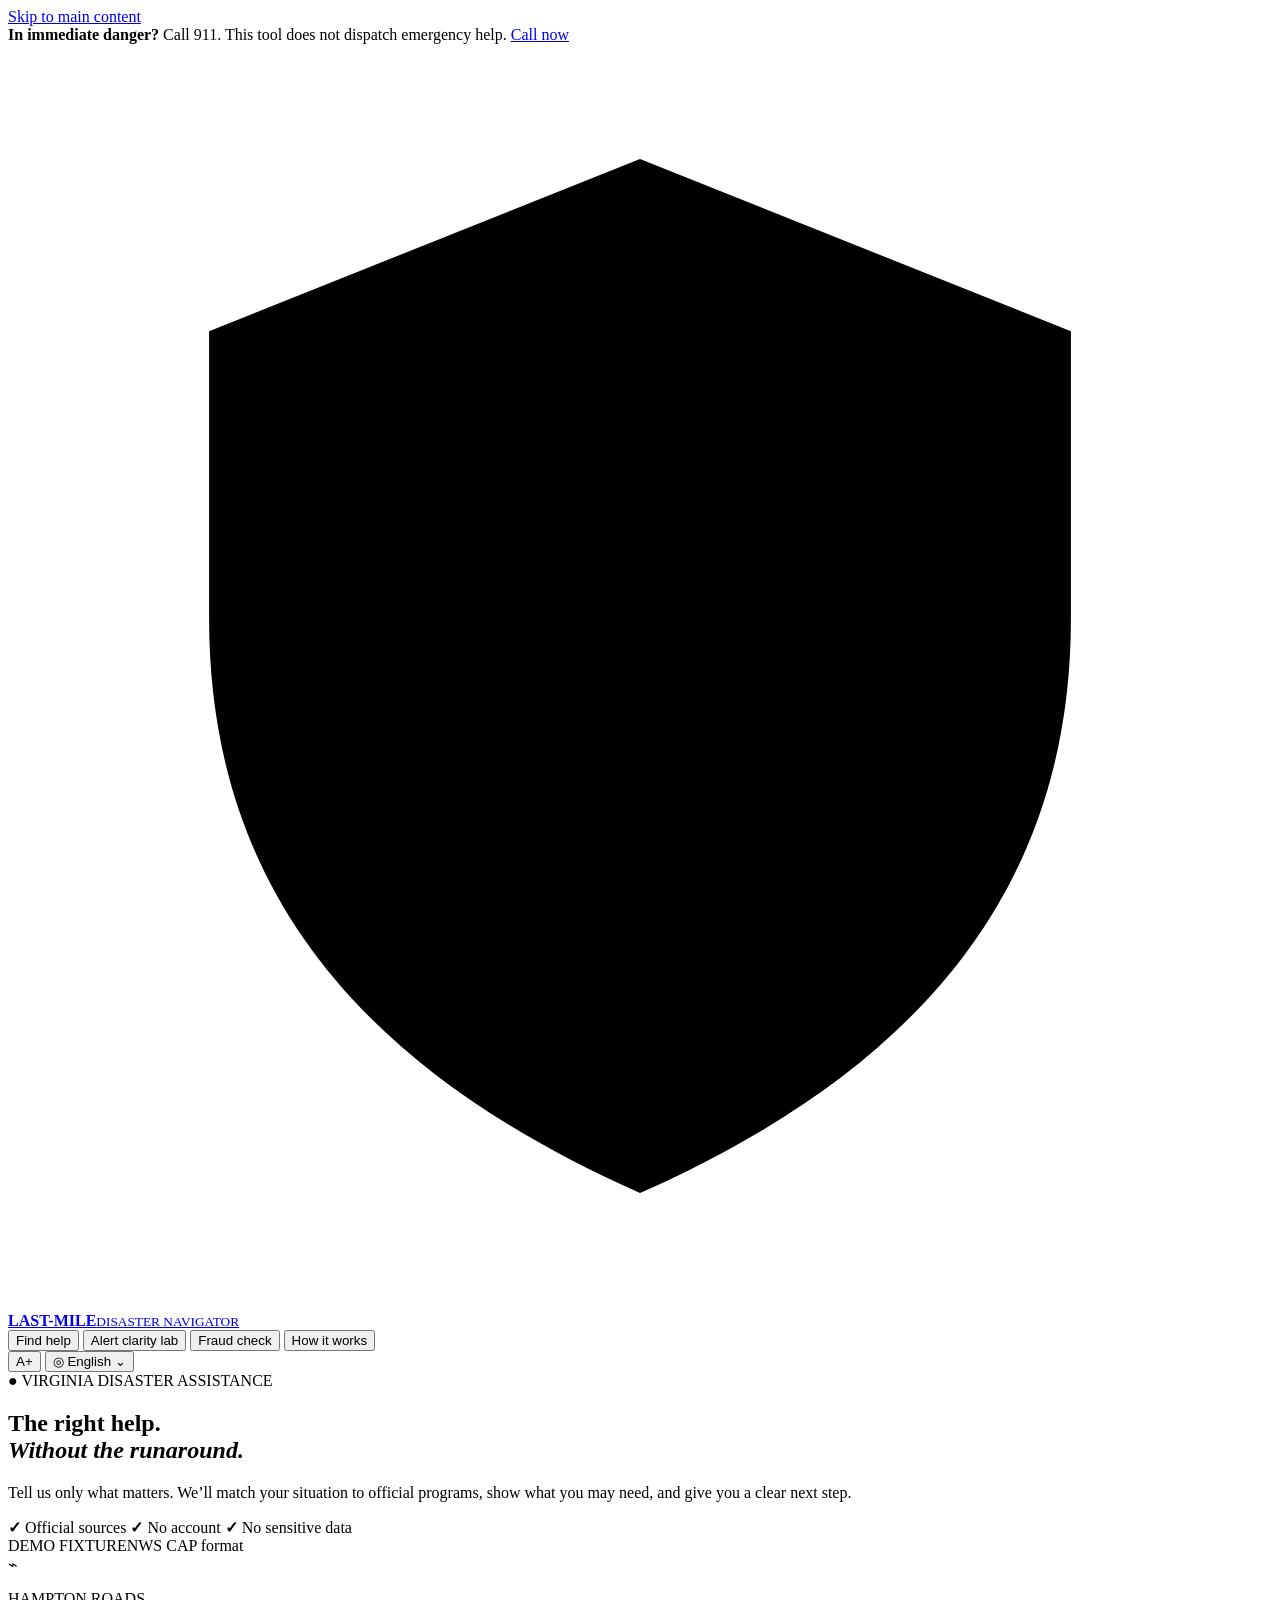
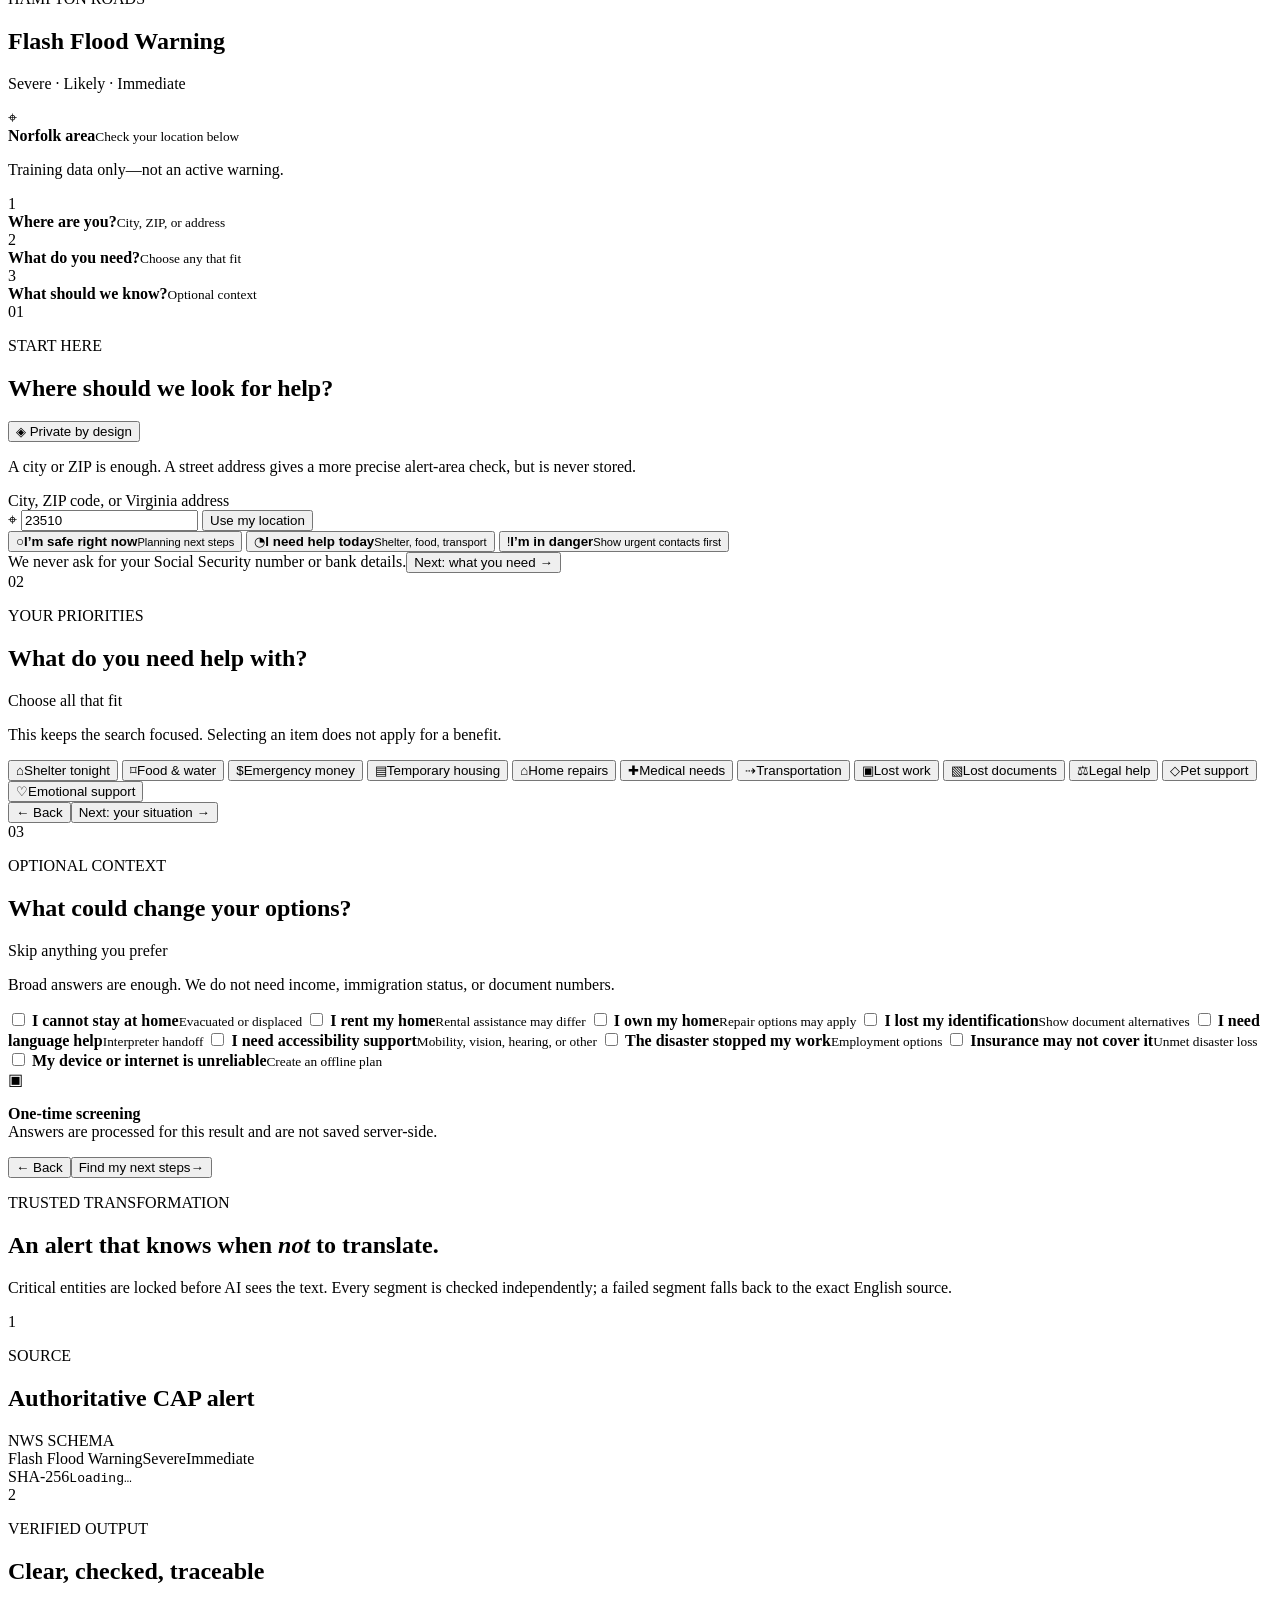
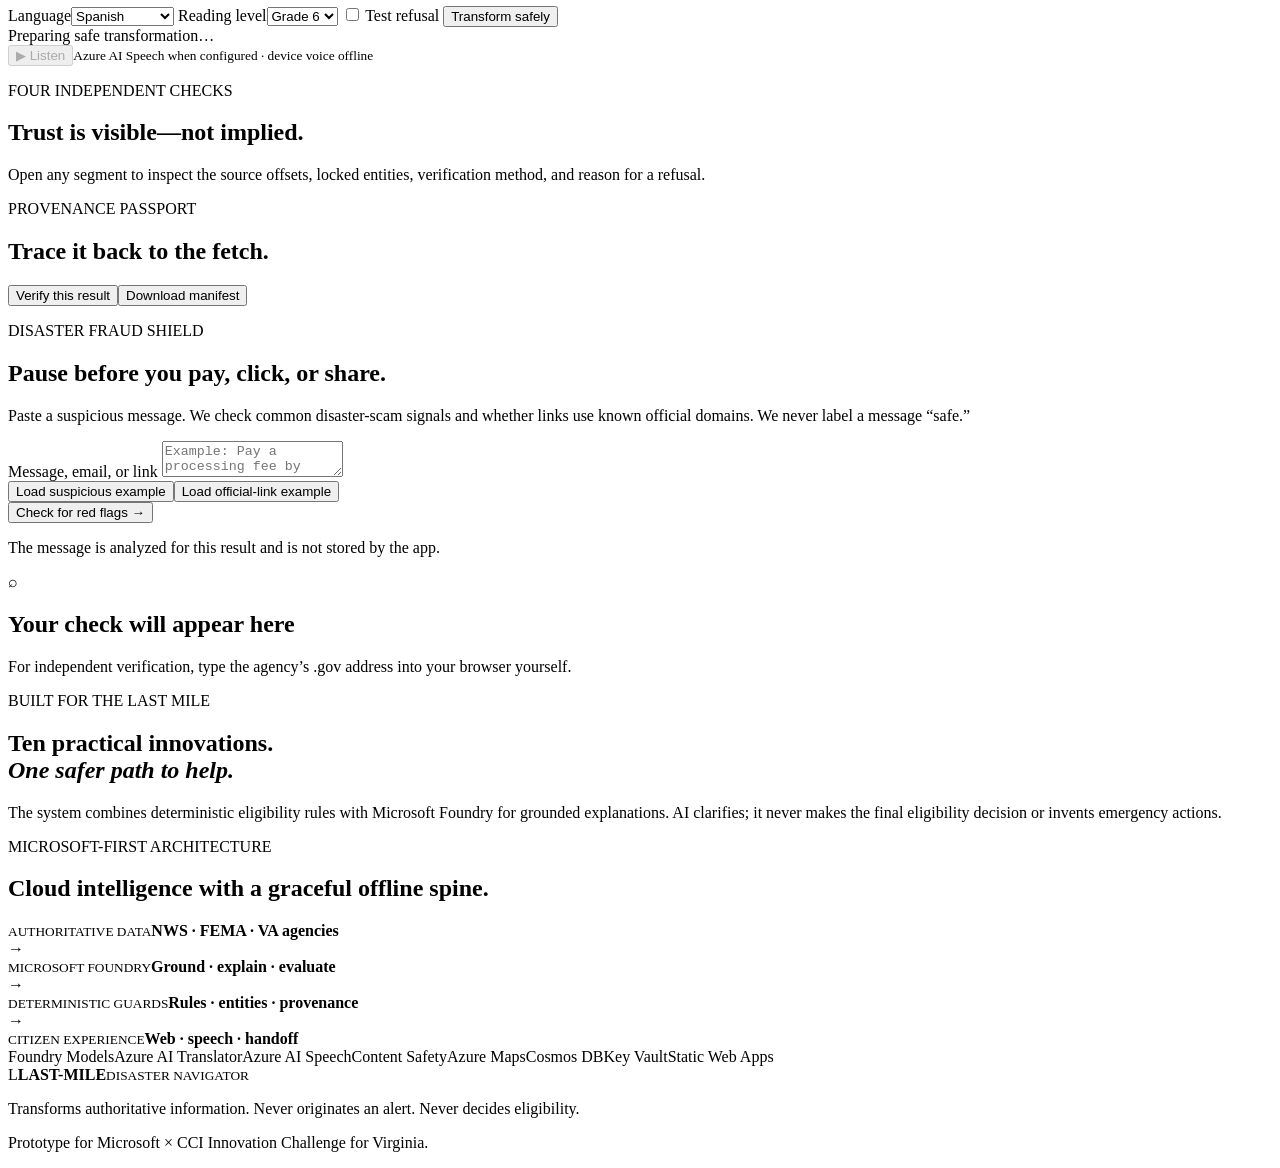
==== web/index.html @ bd419010 "feat: build grounded disaster assistance navigator" ====
<!doctype html>
<html lang="en">
  <head>
    <meta charset="utf-8" />
    <meta name="viewport" content="width=device-width, initial-scale=1" />
    <meta name="theme-color" content="#063d3b" />
    <meta name="description" content="A privacy-first, source-grounded disaster assistance navigator for Virginia." />
    <link rel="manifest" href="/assets/manifest.webmanifest" />
    <link rel="icon" href="/assets/icon.svg" type="image/svg+xml" />
    <link rel="stylesheet" href="/assets/styles.css" />
    <title>Last-Mile Navigator</title>
  </head>
  <body>
    <a class="skip-link" href="#main">Skip to main content</a>
    <div class="emergency-bar" role="status">
      <span class="pulse-dot" aria-hidden="true"></span>
      <strong>In immediate danger?</strong>
      <span>Call 911. This tool does not dispatch emergency help.</span>
      <a href="tel:911">Call now</a>
    </div>

    <header class="site-header">
      <a class="brand" href="#home" data-view-link="home" aria-label="Last-Mile Navigator home">
        <span class="brand-mark" aria-hidden="true">
          <svg viewBox="0 0 44 44"><path d="M22 4 37 10v10c0 10-6 16-15 20C13 36 7 30 7 20V10Z"/><path d="m14 22 5 5 11-12"/></svg>
        </span>
        <span><strong>LAST-MILE</strong><small>DISASTER NAVIGATOR</small></span>
      </a>
      <nav aria-label="Primary navigation">
        <button class="nav-link active" data-view="home">Find help</button>
        <button class="nav-link" data-view="alert-lab">Alert clarity lab</button>
        <button class="nav-link" data-view="fraud">Fraud check</button>
        <button class="nav-link" data-view="about">How it works</button>
      </nav>
      <div class="header-actions">
        <button class="icon-button" id="text-size" aria-label="Increase text size">A<span>+</span></button>
        <button class="language-button" id="language-button" aria-haspopup="listbox">
          <span aria-hidden="true">◎</span> English <span aria-hidden="true">⌄</span>
        </button>
      </div>
    </header>

    <main id="main">
      <section class="view active" id="view-home" aria-labelledby="home-title">
        <div class="hero" id="home">
          <div class="hero-copy">
            <div class="eyebrow"><span>●</span> VIRGINIA DISASTER ASSISTANCE</div>
            <h1 id="home-title">The right help.<br /><em>Without the runaround.</em></h1>
            <p class="hero-lede">Tell us only what matters. We’ll match your situation to official programs, show what you may need, and give you a clear next step.</p>
            <div class="trust-row" aria-label="Service guarantees">
              <span><b aria-hidden="true">✓</b> Official sources</span>
              <span><b aria-hidden="true">✓</b> No account</span>
              <span><b aria-hidden="true">✓</b> No sensitive data</span>
            </div>
          </div>
          <aside class="signal-card" aria-label="Current demo alert">
            <div class="signal-topline"><span class="live-pill">DEMO FIXTURE</span><span>NWS CAP format</span></div>
            <div class="signal-icon" aria-hidden="true">⌁</div>
            <p class="signal-kicker">HAMPTON ROADS</p>
            <h2>Flash Flood Warning</h2>
            <p>Severe · Likely · Immediate</p>
            <div class="signal-location"><span>⌖</span><div><strong>Norfolk area</strong><small>Check your location below</small></div></div>
            <p class="demo-disclaimer">Training data only—not an active warning.</p>
          </aside>
        </div>

        <section class="navigator-shell" aria-labelledby="navigator-title">
          <div class="step-rail" aria-label="Navigator progress">
            <div class="step active" data-step-indicator="1"><span>1</span><div><strong>Where are you?</strong><small>City, ZIP, or address</small></div></div>
            <div class="step-line"></div>
            <div class="step" data-step-indicator="2"><span>2</span><div><strong>What do you need?</strong><small>Choose any that fit</small></div></div>
            <div class="step-line"></div>
            <div class="step" data-step-indicator="3"><span>3</span><div><strong>What should we know?</strong><small>Optional context</small></div></div>
          </div>

          <form id="navigator-form" class="navigator-card">
            <div class="form-step active" data-form-step="1">
              <div class="section-number">01</div>
              <div class="form-heading">
                <div><p class="overline">START HERE</p><h2 id="navigator-title">Where should we look for help?</h2></div>
                <button type="button" class="privacy-chip" data-modal="privacy-modal">◈ Private by design</button>
              </div>
              <p class="hint">A city or ZIP is enough. A street address gives a more precise alert-area check, but is never stored.</p>
              <label class="field-label" for="location">City, ZIP code, or Virginia address</label>
              <div class="location-field">
                <span aria-hidden="true">⌖</span>
                <input id="location" name="location" autocomplete="street-address" value="23510" placeholder="Try 23510 or Norfolk, VA" required />
                <button type="button" id="use-location" aria-label="Use my current location">Use my location</button>
              </div>
              <div class="choice-row" role="group" aria-label="How urgent is your situation?">
                <button type="button" class="choice active" data-radio="urgency" data-value="safe_now"><span>○</span><strong>I’m safe right now</strong><small>Planning next steps</small></button>
                <button type="button" class="choice" data-radio="urgency" data-value="tonight"><span>◔</span><strong>I need help today</strong><small>Shelter, food, transport</small></button>
                <button type="button" class="choice danger-choice" data-radio="urgency" data-value="danger_now"><span>!</span><strong>I’m in danger</strong><small>Show urgent contacts first</small></button>
              </div>
              <div class="form-footer"><span>We never ask for your Social Security number or bank details.</span><button class="primary-button" type="button" data-next="2">Next: what you need <b>→</b></button></div>
            </div>

            <div class="form-step" data-form-step="2">
              <div class="section-number">02</div>
              <div class="form-heading"><div><p class="overline">YOUR PRIORITIES</p><h2>What do you need help with?</h2></div><span class="select-note">Choose all that fit</span></div>
              <p class="hint">This keeps the search focused. Selecting an item does not apply for a benefit.</p>
              <div class="chip-grid" id="needs-grid">
                <button type="button" class="need-chip" data-need="shelter"><span>⌂</span>Shelter tonight</button>
                <button type="button" class="need-chip" data-need="food"><span>⌑</span>Food & water</button>
                <button type="button" class="need-chip" data-need="money"><span>$</span>Emergency money</button>
                <button type="button" class="need-chip" data-need="housing"><span>▤</span>Temporary housing</button>
                <button type="button" class="need-chip" data-need="home_repair"><span>⌂</span>Home repairs</button>
                <button type="button" class="need-chip" data-need="medical"><span>✚</span>Medical needs</button>
                <button type="button" class="need-chip" data-need="transportation"><span>⇢</span>Transportation</button>
                <button type="button" class="need-chip" data-need="job"><span>▣</span>Lost work</button>
                <button type="button" class="need-chip" data-need="documents"><span>▧</span>Lost documents</button>
                <button type="button" class="need-chip" data-need="legal"><span>⚖</span>Legal help</button>
                <button type="button" class="need-chip" data-need="pets"><span>◇</span>Pet support</button>
                <button type="button" class="need-chip" data-need="emotional"><span>♡</span>Emotional support</button>
              </div>
              <div class="form-footer"><button class="text-button" type="button" data-back="1">← Back</button><button class="primary-button" type="button" data-next="3">Next: your situation <b>→</b></button></div>
            </div>

            <div class="form-step" data-form-step="3">
              <div class="section-number">03</div>
              <div class="form-heading"><div><p class="overline">OPTIONAL CONTEXT</p><h2>What could change your options?</h2></div><span class="select-note">Skip anything you prefer</span></div>
              <p class="hint">Broad answers are enough. We do not need income, immigration status, or document numbers.</p>
              <div class="context-grid" id="context-grid">
                <label><input type="checkbox" value="displaced" /> <span><strong>I cannot stay at home</strong><small>Evacuated or displaced</small></span></label>
                <label><input type="checkbox" value="renter" /> <span><strong>I rent my home</strong><small>Rental assistance may differ</small></span></label>
                <label><input type="checkbox" value="homeowner" /> <span><strong>I own my home</strong><small>Repair options may apply</small></span></label>
                <label><input type="checkbox" value="no_id" /> <span><strong>I lost my identification</strong><small>Show document alternatives</small></span></label>
                <label><input type="checkbox" value="limited_english" /> <span><strong>I need language help</strong><small>Interpreter handoff</small></span></label>
                <label><input type="checkbox" value="accessibility" /> <span><strong>I need accessibility support</strong><small>Mobility, vision, hearing, or other</small></span></label>
                <label><input type="checkbox" value="lost_work" /> <span><strong>The disaster stopped my work</strong><small>Employment options</small></span></label>
                <label><input type="checkbox" value="underinsured" /> <span><strong>Insurance may not cover it</strong><small>Unmet disaster loss</small></span></label>
                <label><input type="checkbox" value="no_device" /> <span><strong>My device or internet is unreliable</strong><small>Create an offline plan</small></span></label>
              </div>
              <div class="consent-line"><span aria-hidden="true">▣</span><p><strong>One-time screening</strong><br />Answers are processed for this result and are not saved server-side.</p></div>
              <div class="form-footer"><button class="text-button" type="button" data-back="2">← Back</button><button class="primary-button accent" type="submit"><span>Find my next steps</span><b>→</b></button></div>
            </div>
          </form>
        </section>

        <section id="results" class="results-section" hidden aria-live="polite">
          <div class="results-header">
            <div><p class="overline">YOUR ACTION PLAN</p><h2>Here’s what to do next</h2><p id="results-summary"></p></div>
            <div class="results-actions"><button id="print-plan" class="outline-button">▣ Print / save</button><button id="copy-handoff" class="outline-button">□ Copy handoff</button></div>
          </div>
          <div id="urgent-panel"></div>
          <div class="result-layout">
            <div>
              <div class="alert-context" id="alert-context"></div>
              <div id="recommendation-list" class="recommendation-list"></div>
            </div>
            <aside>
              <div class="privacy-receipt" id="privacy-receipt"></div>
              <div class="handoff-card" id="handoff-card"></div>
            </aside>
          </div>
        </section>
      </section>

      <section class="view" id="view-alert-lab" aria-labelledby="alert-title">
        <div class="page-heading narrow">
          <p class="overline">TRUSTED TRANSFORMATION</p>
          <h1 id="alert-title">An alert that knows when <em>not</em> to translate.</h1>
          <p>Critical entities are locked before AI sees the text. Every segment is checked independently; a failed segment falls back to the exact English source.</p>
        </div>
        <div class="lab-grid">
          <section class="lab-panel source-panel">
            <div class="panel-heading"><div><span class="panel-number">1</span><div><p>SOURCE</p><h2>Authoritative CAP alert</h2></div></div><span class="source-badge">NWS SCHEMA</span></div>
            <div class="source-meta"><span>Flash Flood Warning</span><span>Severe</span><span>Immediate</span></div>
            <div id="raw-alert" class="raw-alert"></div>
            <div class="source-foot"><span>SHA-256</span><code id="source-hash">Loading…</code></div>
          </section>
          <section class="lab-panel output-panel">
            <div class="panel-heading"><div><span class="panel-number">2</span><div><p>VERIFIED OUTPUT</p><h2>Clear, checked, traceable</h2></div></div></div>
            <div class="lab-controls">
              <label>Language<select id="alert-language"><option value="en">English</option><option value="es" selected>Spanish</option><option value="vi">Vietnamese</option><option value="ko">Korean</option><option value="fa">Dari / Persian</option></select></label>
              <label>Reading level<select id="alert-grade"><option value="6">Grade 6</option><option value="7">Grade 7</option><option value="8">Grade 8</option></select></label>
              <label class="failure-toggle"><input id="simulate-failure" type="checkbox" /> Test refusal</label>
              <button id="run-transform" class="primary-button">Transform safely</button>
            </div>
            <div id="transform-output" class="transform-output loading-block">Preparing safe transformation…</div>
            <div class="audio-row"><button id="play-audio" class="audio-button" disabled><span>▶</span> Listen</button><small>Azure AI Speech when configured · device voice offline</small></div>
          </section>
        </div>
        <section class="verification-board">
          <div class="verification-copy"><p class="overline">FOUR INDEPENDENT CHECKS</p><h2>Trust is visible—not implied.</h2><p>Open any segment to inspect the source offsets, locked entities, verification method, and reason for a refusal.</p></div>
          <div id="check-grid" class="check-grid"></div>
        </section>
        <section class="manifest-panel">
          <div><p class="overline">PROVENANCE PASSPORT</p><h2>Trace it back to the fetch.</h2><p id="trust-boundary"></p></div>
          <div class="manifest-actions"><button id="verify-manifest" class="primary-button">Verify this result</button><button id="download-manifest" class="outline-button">Download manifest</button></div>
          <div id="verify-result" class="verify-result"></div>
        </section>
      </section>

      <section class="view" id="view-fraud" aria-labelledby="fraud-title">
        <div class="page-heading narrow">
          <p class="overline">DISASTER FRAUD SHIELD</p>
          <h1 id="fraud-title">Pause before you pay, click, or share.</h1>
          <p>Paste a suspicious message. We check common disaster-scam signals and whether links use known official domains. We never label a message “safe.”</p>
        </div>
        <div class="fraud-layout">
          <form id="fraud-form" class="fraud-card">
            <label for="fraud-text">Message, email, or link</label>
            <textarea id="fraud-text" placeholder="Example: Pay a processing fee by gift card now to guarantee your FEMA grant…"></textarea>
            <div class="fraud-presets"><button type="button" data-fraud-example="scam">Load suspicious example</button><button type="button" data-fraud-example="official">Load official-link example</button></div>
            <button class="primary-button accent" type="submit">Check for red flags →</button>
            <p class="privacy-note">The message is analyzed for this result and is not stored by the app.</p>
          </form>
          <div id="fraud-result" class="fraud-result empty-state"><span>⌕</span><h2>Your check will appear here</h2><p>For independent verification, type the agency’s .gov address into your browser yourself.</p></div>
        </div>
      </section>

      <section class="view" id="view-about" aria-labelledby="about-title">
        <div class="page-heading">
          <p class="overline">BUILT FOR THE LAST MILE</p>
          <h1 id="about-title">Ten practical innovations.<br /><em>One safer path to help.</em></h1>
          <p>The system combines deterministic eligibility rules with Microsoft Foundry for grounded explanations. AI clarifies; it never makes the final eligibility decision or invents emergency actions.</p>
        </div>
        <div class="innovation-grid" id="innovation-grid"></div>
        <section class="architecture-section">
          <div><p class="overline">MICROSOFT-FIRST ARCHITECTURE</p><h2>Cloud intelligence with a graceful offline spine.</h2></div>
          <div class="architecture-flow" aria-label="System architecture">
            <div><small>AUTHORITATIVE DATA</small><strong>NWS · FEMA · VA agencies</strong></div><span>→</span>
            <div class="azure-node"><small>MICROSOFT FOUNDRY</small><strong>Ground · explain · evaluate</strong></div><span>→</span>
            <div><small>DETERMINISTIC GUARDS</small><strong>Rules · entities · provenance</strong></div><span>→</span>
            <div><small>CITIZEN EXPERIENCE</small><strong>Web · speech · handoff</strong></div>
          </div>
          <div class="azure-services">
            <span>Foundry Models</span><span>Azure AI Translator</span><span>Azure AI Speech</span><span>Content Safety</span><span>Azure Maps</span><span>Cosmos DB</span><span>Key Vault</span><span>Static Web Apps</span>
          </div>
        </section>
      </section>
    </main>

    <footer><div class="brand footer-brand"><span class="brand-mark">L</span><span><strong>LAST-MILE</strong><small>DISASTER NAVIGATOR</small></span></div><p>Transforms authoritative information. Never originates an alert. Never decides eligibility.</p><p>Prototype for Microsoft × CCI Innovation Challenge for Virginia.</p></footer>

    <dialog id="privacy-modal">
      <button class="dialog-close" aria-label="Close">×</button>
      <p class="overline">DATA MINIMIZATION</p><h2>We ask for less on purpose.</h2>
      <p>Your location and broad situation are enough to screen for programs. The navigator does not request names, Social Security numbers, immigration status, bank details, or document uploads.</p>
      <ul><li>Answers are processed in memory for one result.</li><li>Your printable plan stays on your device.</li><li>Official agencies may ask for more only when you choose to apply.</li></ul>
    </dialog>

    <div id="toast" class="toast" role="status" aria-live="polite"></div>
    <script src="/assets/app.js" defer></script>
  </body>
</html>
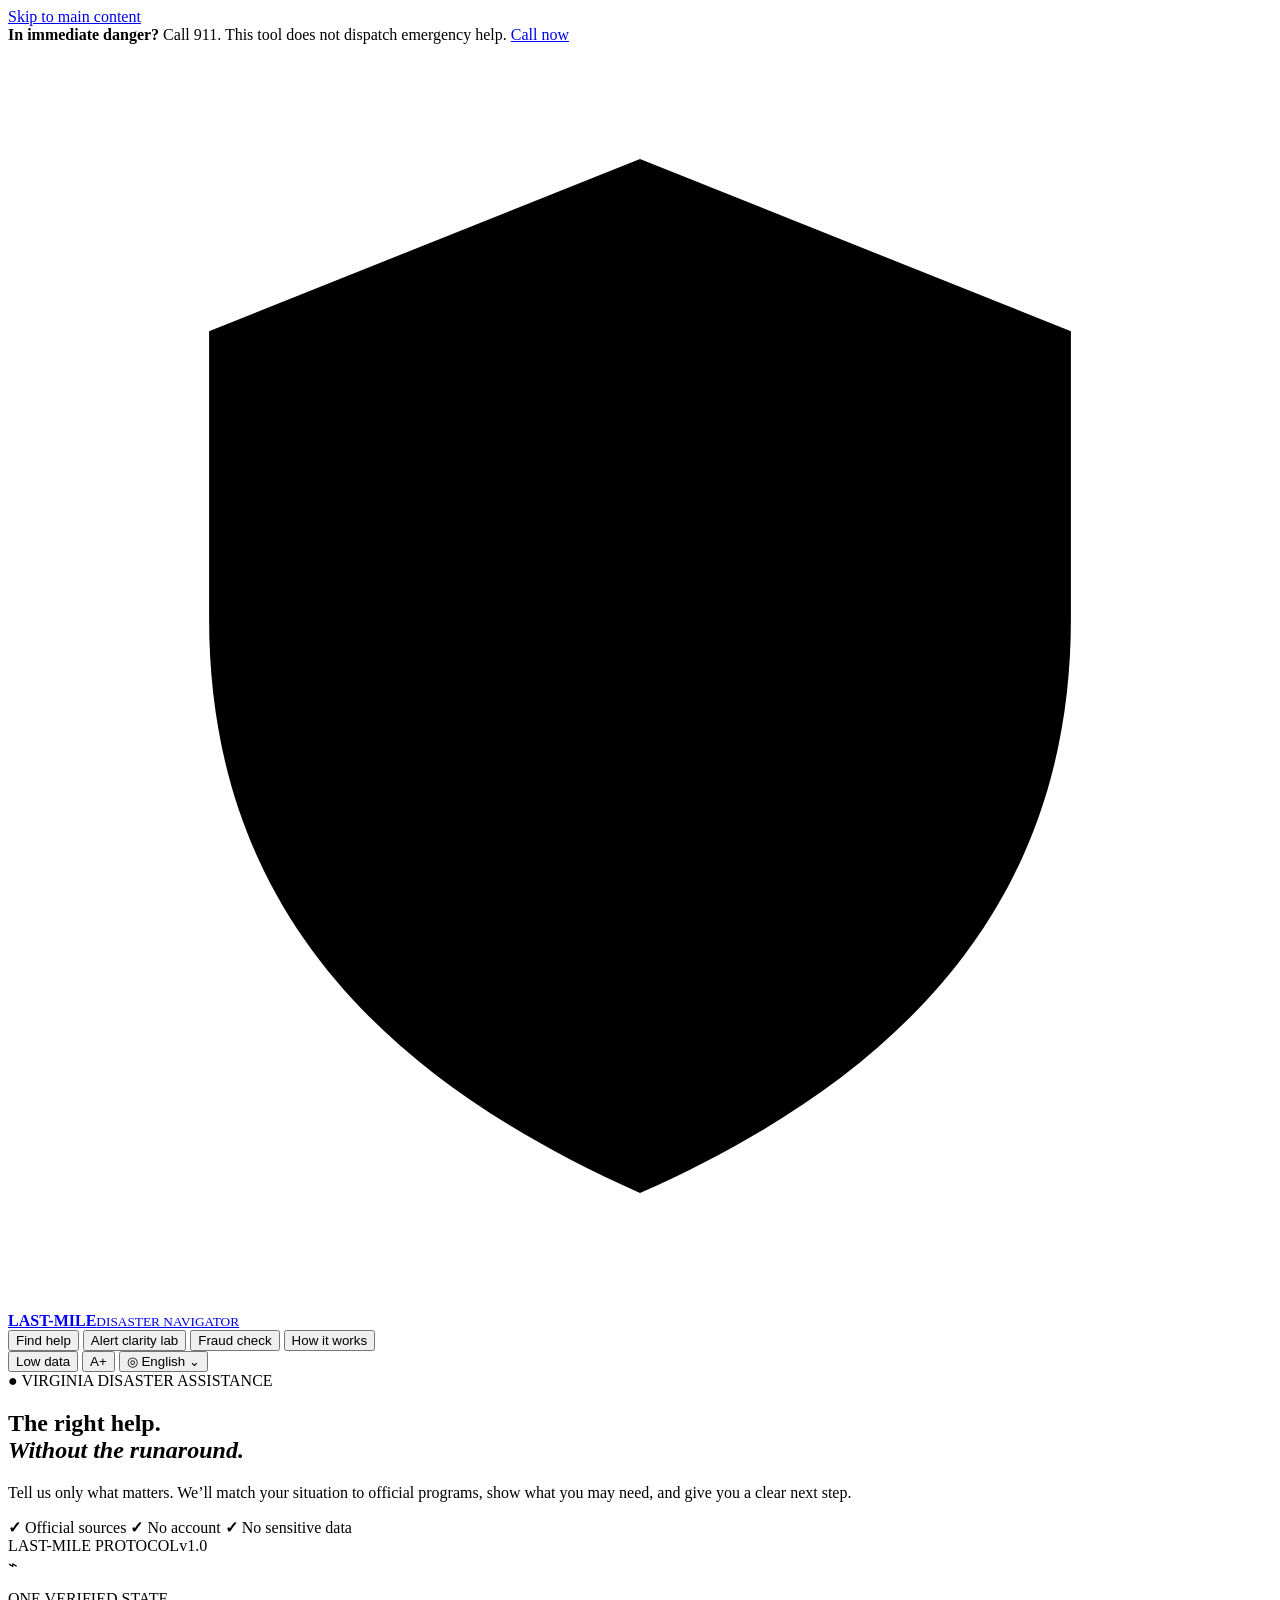
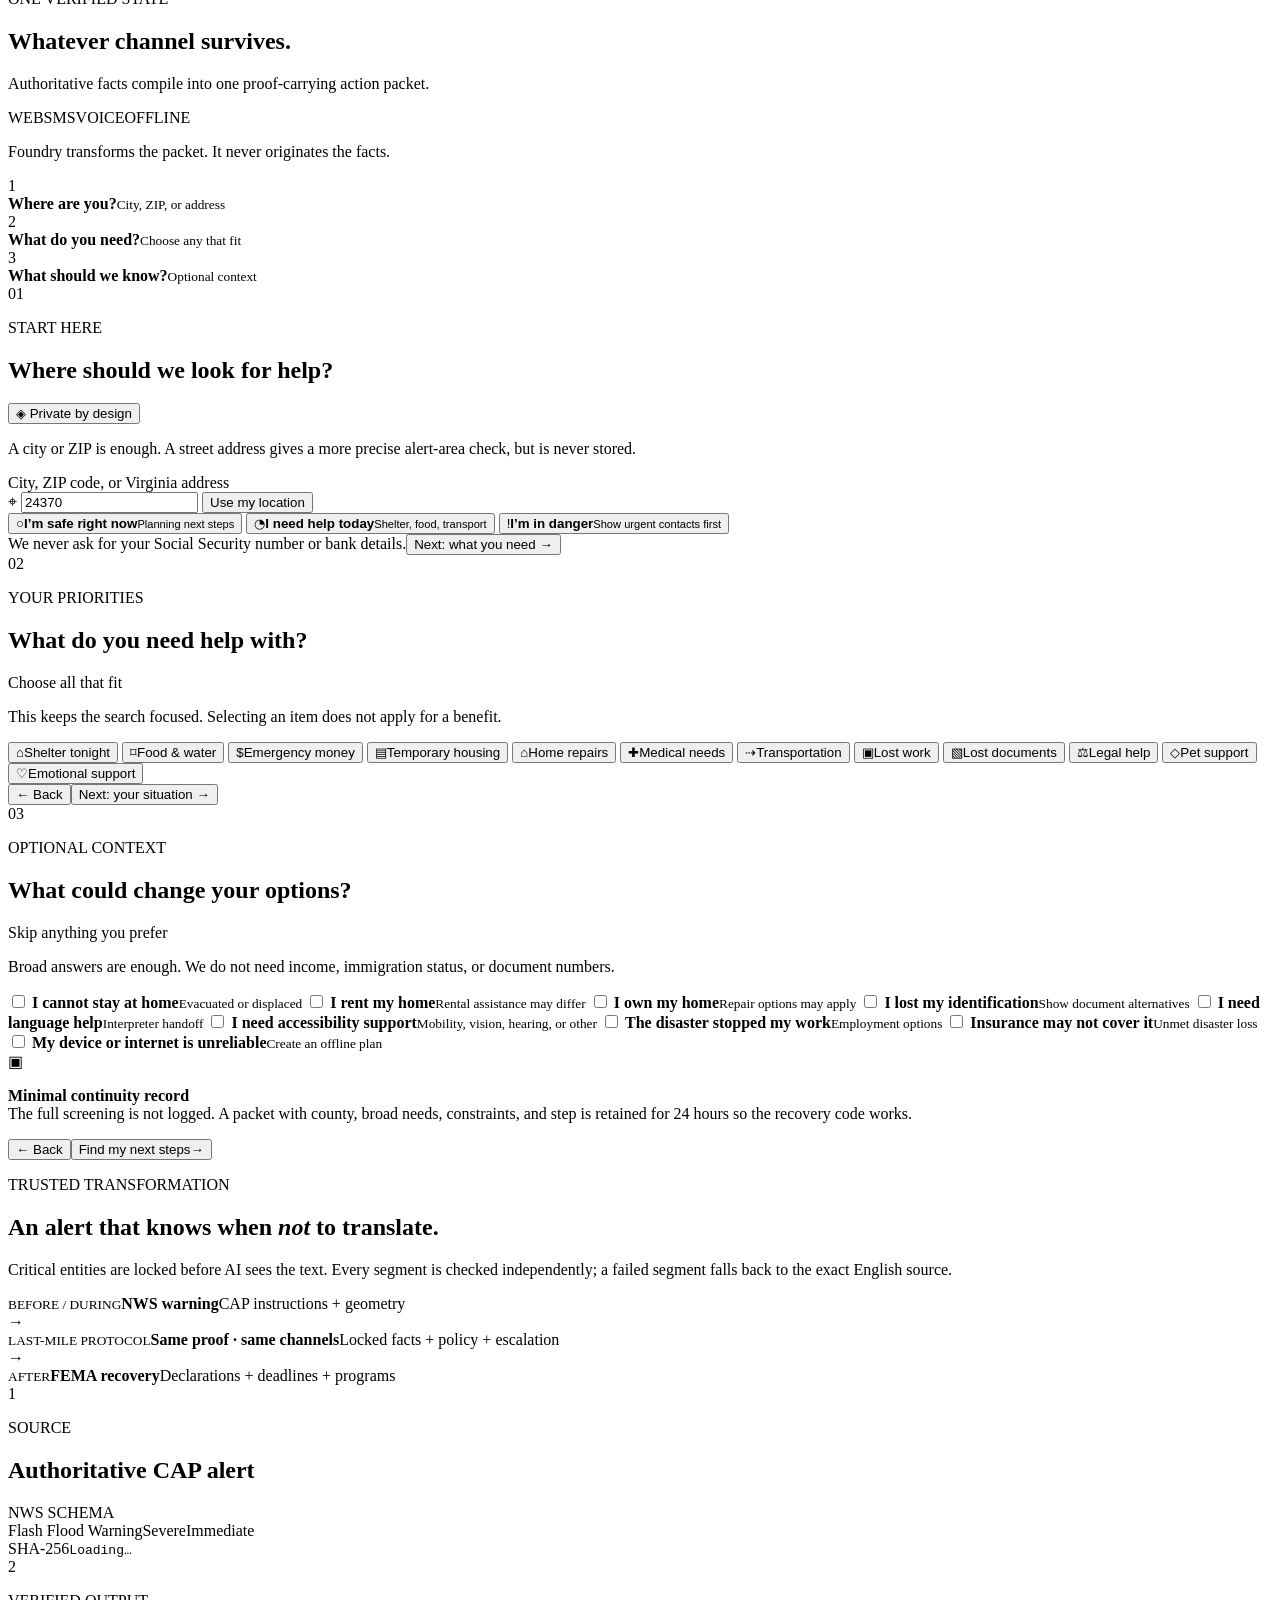
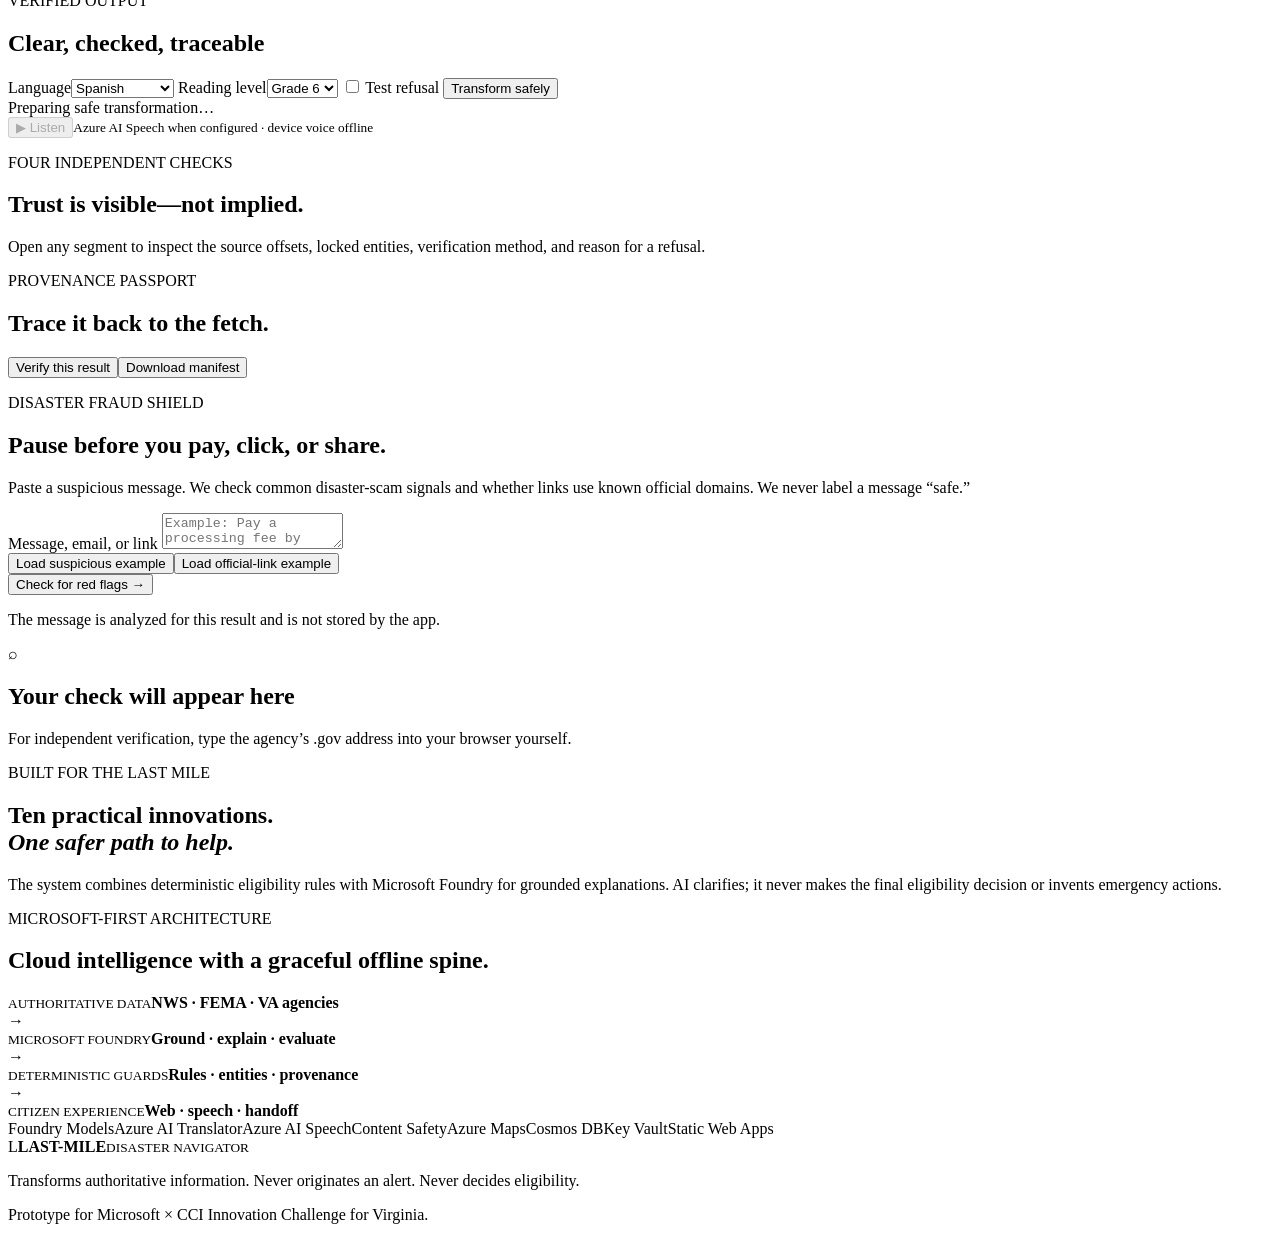
==== commit 78c2307d: "feat: add last-mile protocol and challenge package" ====
--- a/web/index.html
+++ b/web/index.html
@@ -33,12 +33,14 @@
         <button class="nav-link" data-view="about">How it works</button>
       </nav>
       <div class="header-actions">
+        <button class="icon-button low-data-button" id="low-data" aria-pressed="false">Low data</button>
         <button class="icon-button" id="text-size" aria-label="Increase text size">A<span>+</span></button>
         <button class="language-button" id="language-button" aria-haspopup="listbox">
           <span aria-hidden="true">◎</span> English <span aria-hidden="true">⌄</span>
         </button>
       </div>
     </header>
+    <div id="connection-banner" class="connection-banner" hidden role="status"></div>
 
     <main id="main">
       <section class="view active" id="view-home" aria-labelledby="home-title">
@@ -53,14 +55,14 @@
               <span><b aria-hidden="true">✓</b> No sensitive data</span>
             </div>
           </div>
-          <aside class="signal-card" aria-label="Current demo alert">
-            <div class="signal-topline"><span class="live-pill">DEMO FIXTURE</span><span>NWS CAP format</span></div>
+          <aside class="signal-card" aria-label="Last-Mile Protocol overview">
+            <div class="signal-topline"><span class="live-pill">LAST-MILE PROTOCOL</span><span>v1.0</span></div>
             <div class="signal-icon" aria-hidden="true">⌁</div>
-            <p class="signal-kicker">HAMPTON ROADS</p>
-            <h2>Flash Flood Warning</h2>
-            <p>Severe · Likely · Immediate</p>
-            <div class="signal-location"><span>⌖</span><div><strong>Norfolk area</strong><small>Check your location below</small></div></div>
-            <p class="demo-disclaimer">Training data only—not an active warning.</p>
+            <p class="signal-kicker">ONE VERIFIED STATE</p>
+            <h2>Whatever channel survives.</h2>
+            <p>Authoritative facts compile into one proof-carrying action packet.</p>
+            <div class="channel-row" aria-label="Supported channels"><span>WEB</span><span>SMS</span><span>VOICE</span><span>OFFLINE</span></div>
+            <p class="demo-disclaimer">Foundry transforms the packet. It never originates the facts.</p>
           </aside>
         </div>
 
@@ -84,8 +86,12 @@
               <label class="field-label" for="location">City, ZIP code, or Virginia address</label>
               <div class="location-field">
                 <span aria-hidden="true">⌖</span>
-                <input id="location" name="location" autocomplete="street-address" value="23510" placeholder="Try 23510 or Norfolk, VA" required />
+                <input id="location" name="location" autocomplete="postal-code" value="24370" placeholder="Try 24370 or Norfolk, VA" required />
                 <button type="button" id="use-location" aria-label="Use my current location">Use my location</button>
+              </div>
+              <div id="county-clarifier" class="county-clarifier" hidden>
+                <div><strong>This ZIP crosses a county boundary.</strong><small>County changes which declarations apply, so this is the only location follow-up we need.</small></div>
+                <div id="county-choices"></div>
               </div>
               <div class="choice-row" role="group" aria-label="How urgent is your situation?">
                 <button type="button" class="choice active" data-radio="urgency" data-value="safe_now"><span>○</span><strong>I’m safe right now</strong><small>Planning next steps</small></button>
@@ -131,7 +137,7 @@
                 <label><input type="checkbox" value="underinsured" /> <span><strong>Insurance may not cover it</strong><small>Unmet disaster loss</small></span></label>
                 <label><input type="checkbox" value="no_device" /> <span><strong>My device or internet is unreliable</strong><small>Create an offline plan</small></span></label>
               </div>
-              <div class="consent-line"><span aria-hidden="true">▣</span><p><strong>One-time screening</strong><br />Answers are processed for this result and are not saved server-side.</p></div>
+              <div class="consent-line"><span aria-hidden="true">▣</span><p><strong>Minimal continuity record</strong><br />The full screening is not logged. A packet with county, broad needs, constraints, and step is retained for 24 hours so the recovery code works.</p></div>
               <div class="form-footer"><button class="text-button" type="button" data-back="2">← Back</button><button class="primary-button accent" type="submit"><span>Find my next steps</span><b>→</b></button></div>
             </div>
           </form>
@@ -143,6 +149,7 @@
             <div class="results-actions"><button id="print-plan" class="outline-button">▣ Print / save</button><button id="copy-handoff" class="outline-button">□ Copy handoff</button></div>
           </div>
           <div id="urgent-panel"></div>
+          <div id="protocol-panel"></div>
           <div class="result-layout">
             <div>
               <div class="alert-context" id="alert-context"></div>
@@ -162,6 +169,11 @@
           <h1 id="alert-title">An alert that knows when <em>not</em> to translate.</h1>
           <p>Critical entities are locked before AI sees the text. Every segment is checked independently; a failed segment falls back to the exact English source.</p>
         </div>
+        <section class="lifecycle-band" aria-label="One protocol across the disaster lifecycle">
+          <div><small>BEFORE / DURING</small><strong>NWS warning</strong><span>CAP instructions + geometry</span></div>
+          <b>→</b><div class="protocol-core"><small>LAST-MILE PROTOCOL</small><strong>Same proof · same channels</strong><span>Locked facts + policy + escalation</span></div><b>→</b>
+          <div><small>AFTER</small><strong>FEMA recovery</strong><span>Declarations + deadlines + programs</span></div>
+        </section>
         <div class="lab-grid">
           <section class="lab-panel source-panel">
             <div class="panel-heading"><div><span class="panel-number">1</span><div><p>SOURCE</p><h2>Authoritative CAP alert</h2></div></div><span class="source-badge">NWS SCHEMA</span></div>
@@ -179,6 +191,7 @@
             </div>
             <div id="transform-output" class="transform-output loading-block">Preparing safe transformation…</div>
             <div class="audio-row"><button id="play-audio" class="audio-button" disabled><span>▶</span> Listen</button><small>Azure AI Speech when configured · device voice offline</small></div>
+            <div id="alert-channel-strip" class="alert-channel-strip"></div>
           </section>
         </div>
         <section class="verification-board">
@@ -238,11 +251,10 @@
       <button class="dialog-close" aria-label="Close">×</button>
       <p class="overline">DATA MINIMIZATION</p><h2>We ask for less on purpose.</h2>
       <p>Your location and broad situation are enough to screen for programs. The navigator does not request names, Social Security numbers, immigration status, bank details, or document uploads.</p>
-      <ul><li>Answers are processed in memory for one result.</li><li>Your printable plan stays on your device.</li><li>Official agencies may ask for more only when you choose to apply.</li></ul>
+      <ul><li>The full screening is not logged.</li><li>A minimal packet is retained for 24 hours only so the anonymous recovery code can resume it.</li><li>Your printable plan stays on your device.</li><li>Official agencies may ask for more only when you choose to apply.</li></ul>
     </dialog>
 
     <div id="toast" class="toast" role="status" aria-live="polite"></div>
     <script src="/assets/app.js" defer></script>
   </body>
 </html>
-
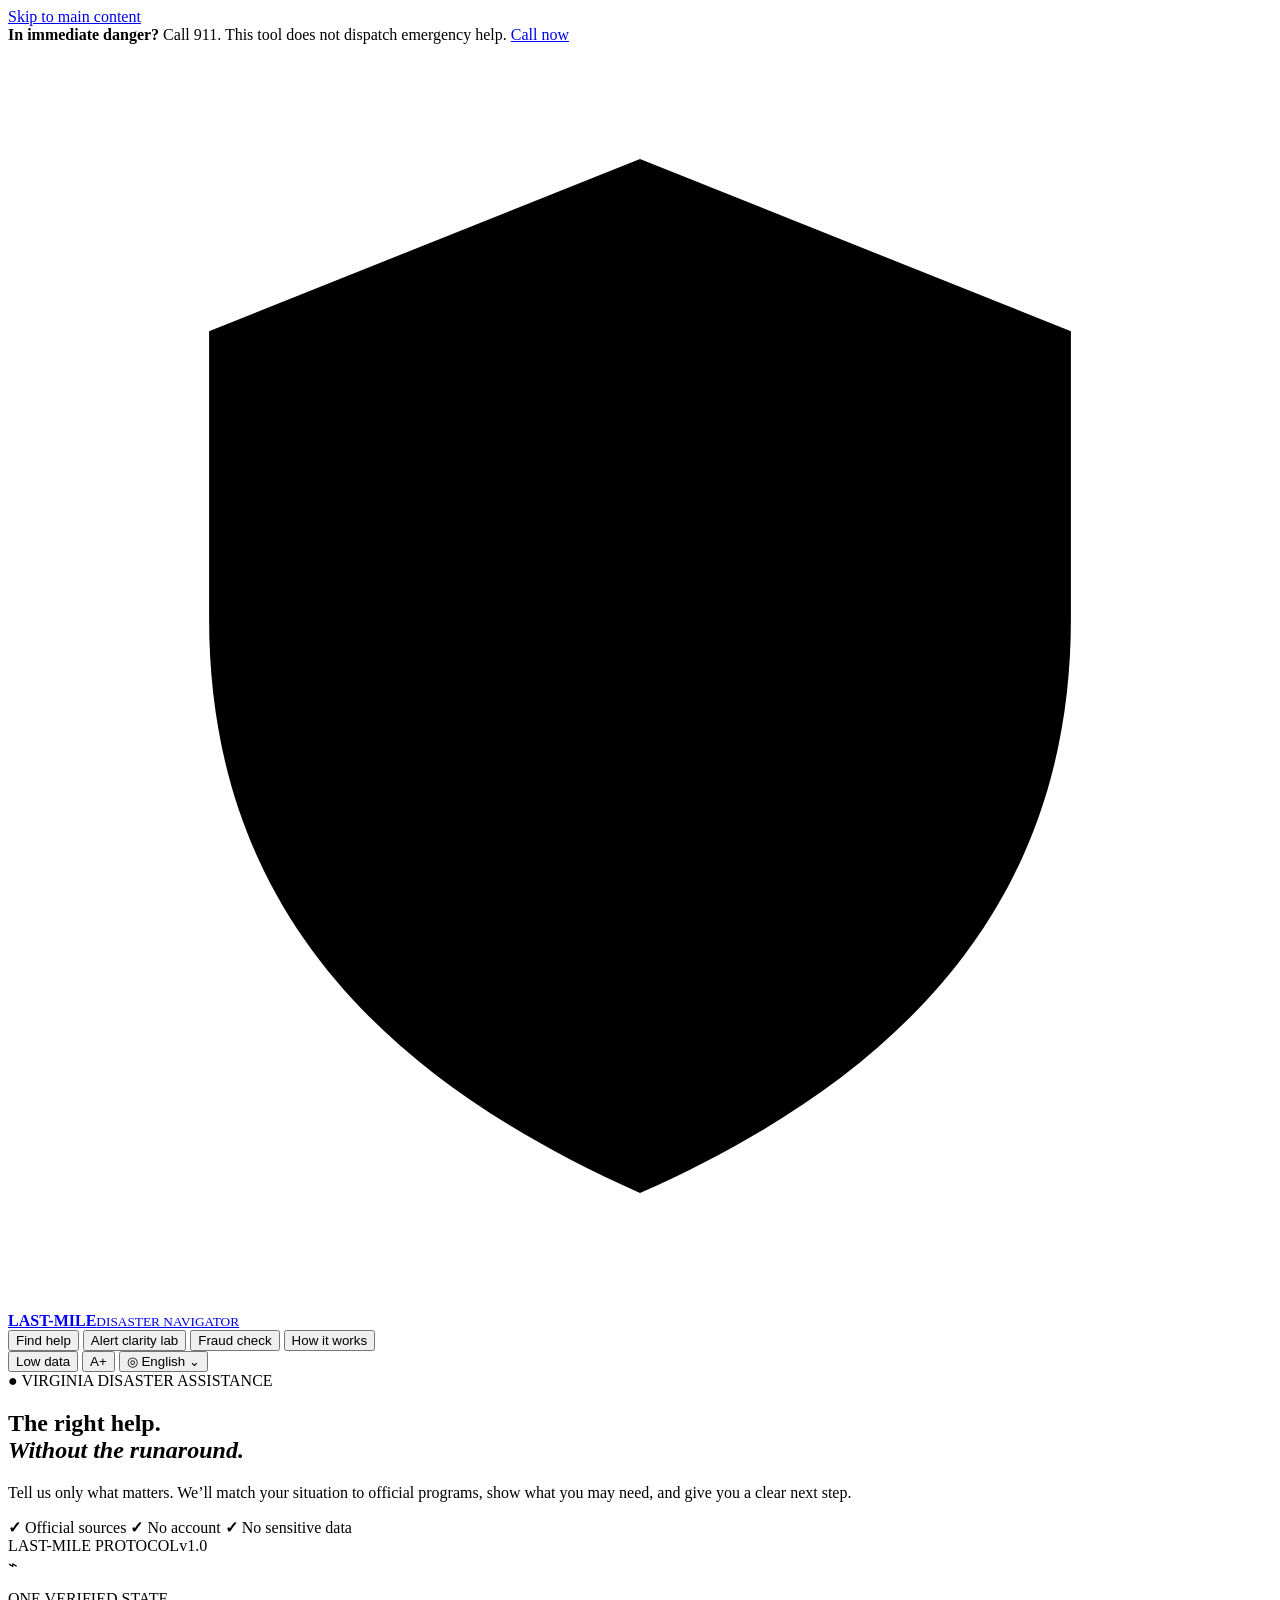
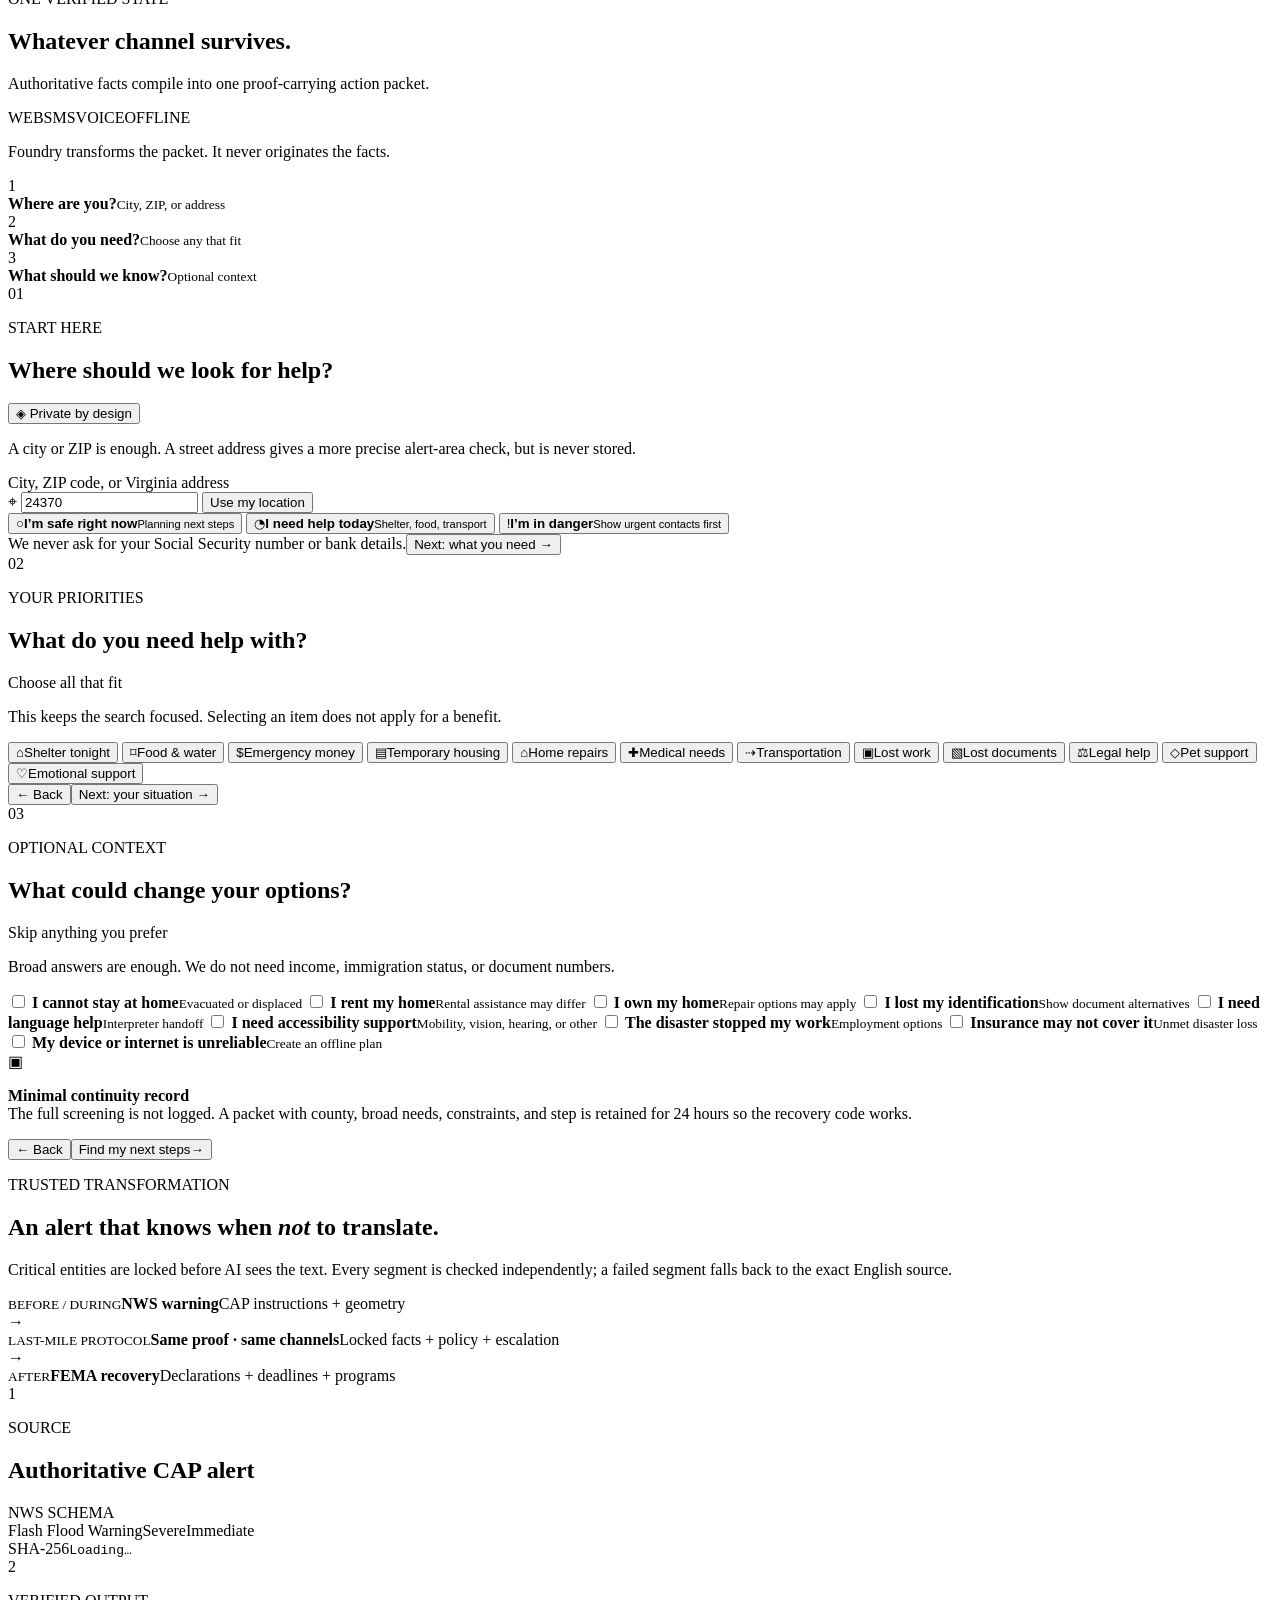
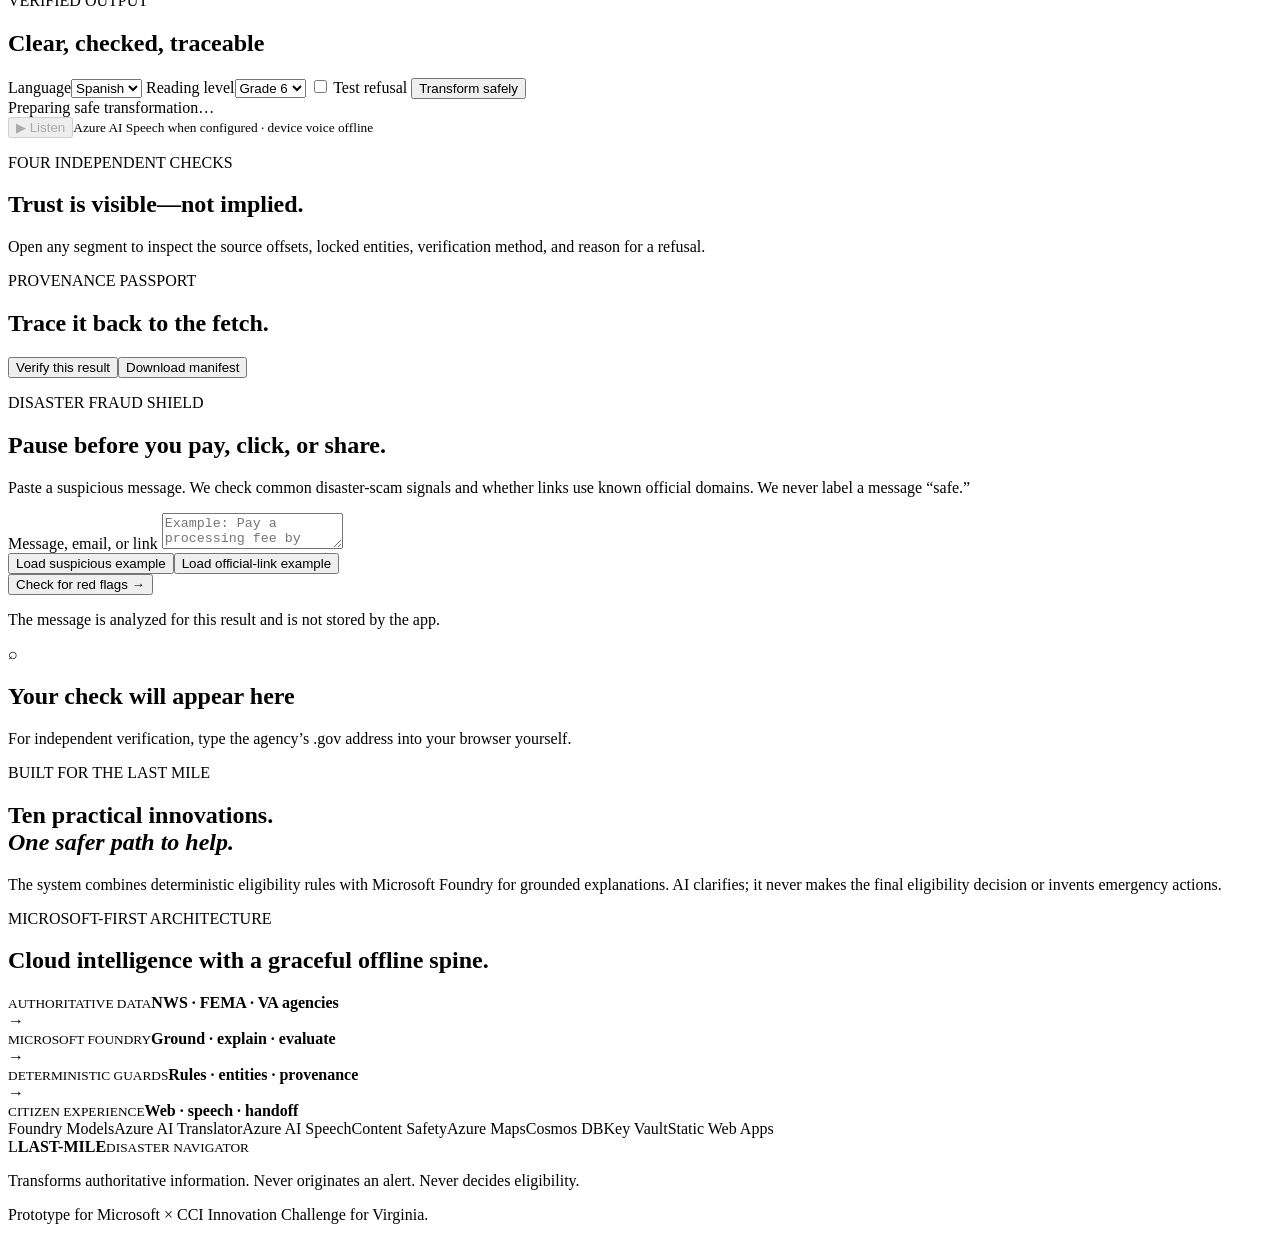
==== commit b668a4eb: "feat: align Azure language support with challenge" ====
--- a/web/index.html
+++ b/web/index.html
@@ -184,7 +184,7 @@
           <section class="lab-panel output-panel">
             <div class="panel-heading"><div><span class="panel-number">2</span><div><p>VERIFIED OUTPUT</p><h2>Clear, checked, traceable</h2></div></div></div>
             <div class="lab-controls">
-              <label>Language<select id="alert-language"><option value="en">English</option><option value="es" selected>Spanish</option><option value="vi">Vietnamese</option><option value="ko">Korean</option><option value="fa">Dari / Persian</option></select></label>
+              <label>Language<select id="alert-language"><option value="en">English</option><option value="es" selected>Spanish</option><option value="ar">Arabic</option><option value="prs">Dari</option><option value="tl">Tagalog</option></select></label>
               <label>Reading level<select id="alert-grade"><option value="6">Grade 6</option><option value="7">Grade 7</option><option value="8">Grade 8</option></select></label>
               <label class="failure-toggle"><input id="simulate-failure" type="checkbox" /> Test refusal</label>
               <button id="run-transform" class="primary-button">Transform safely</button>
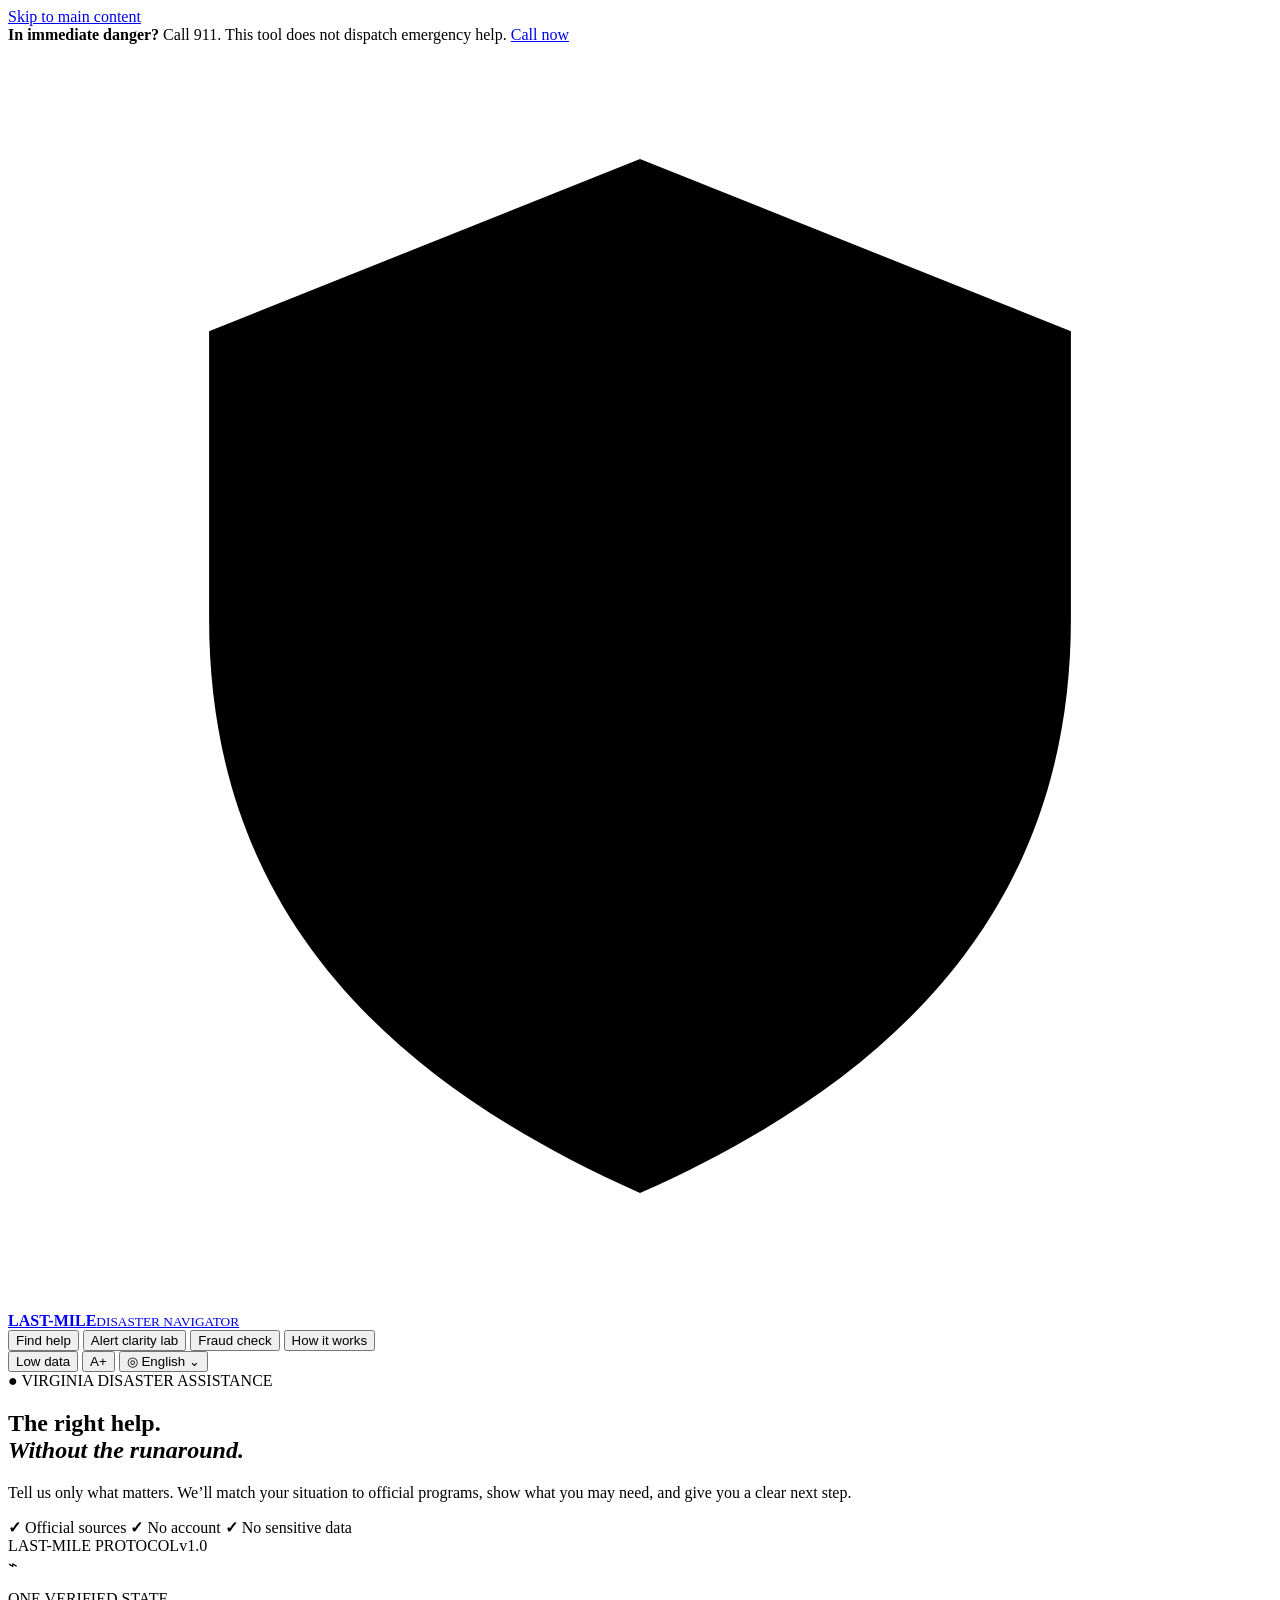
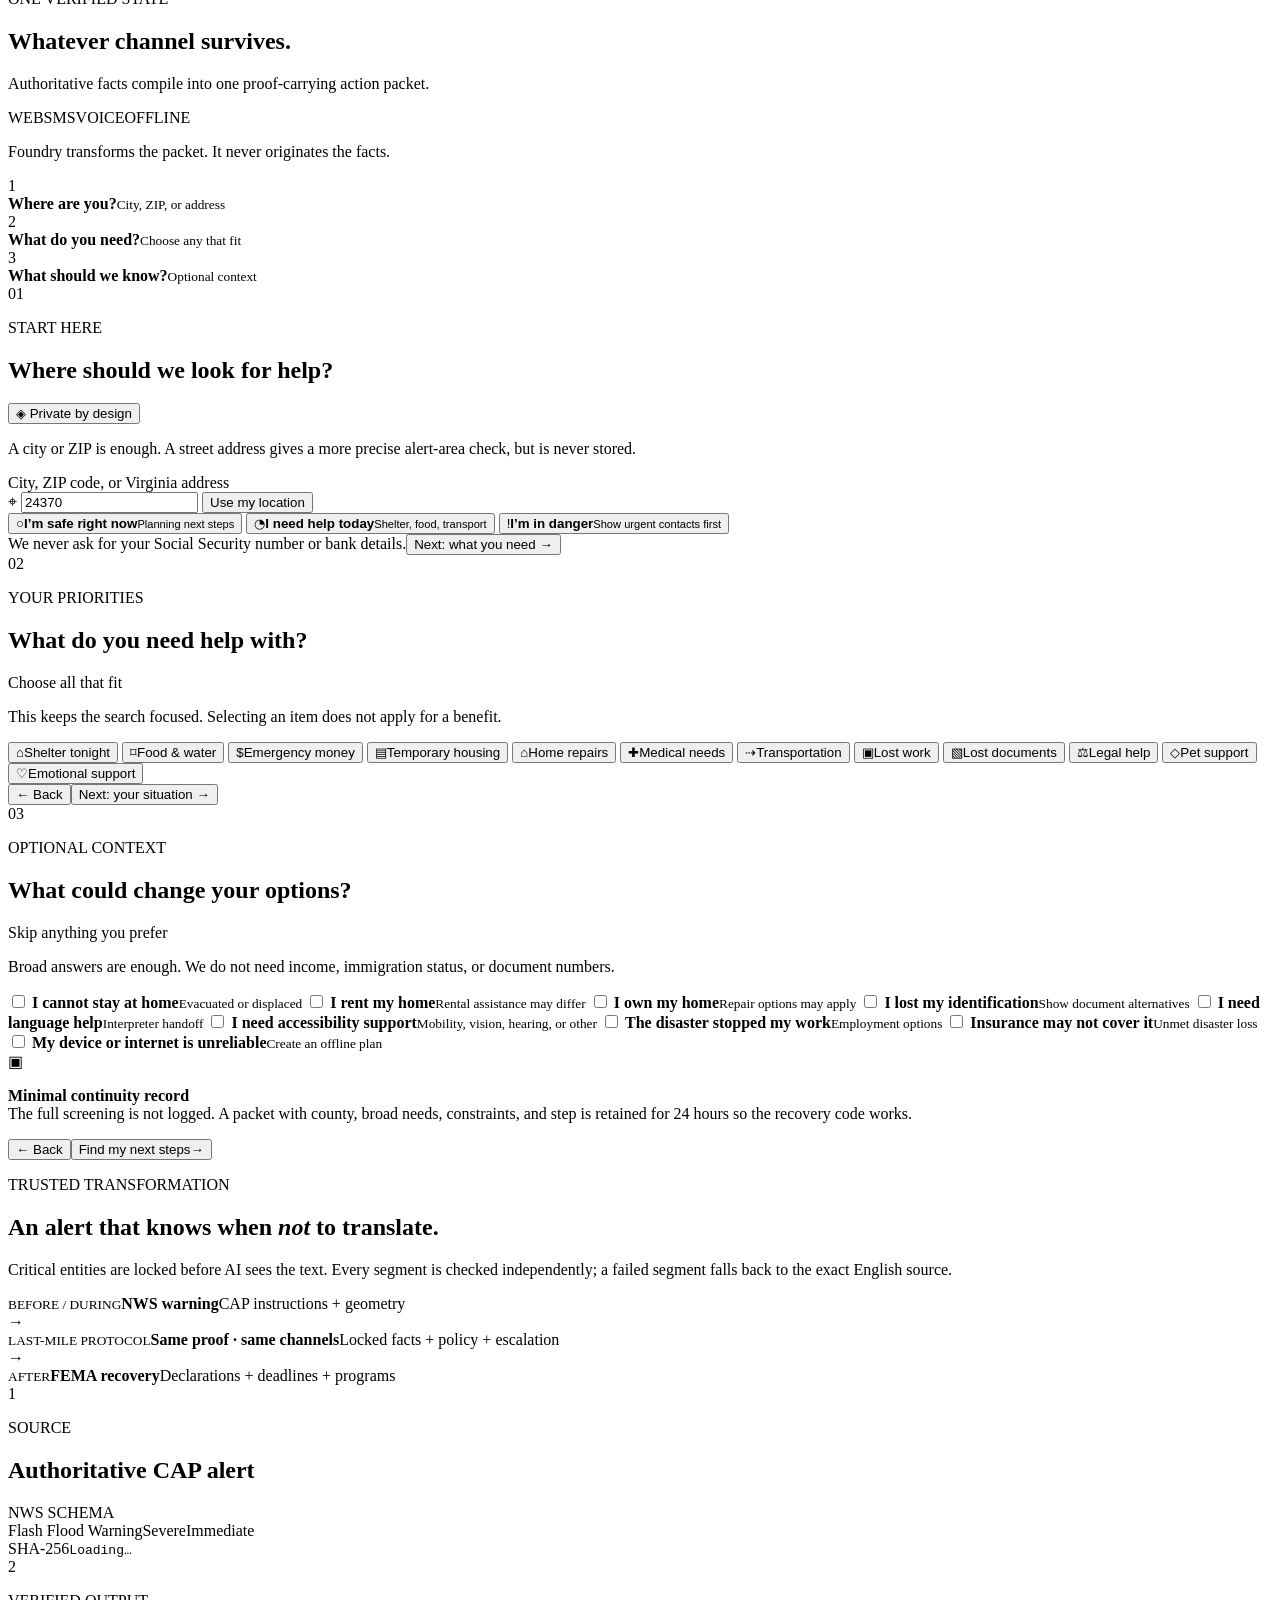
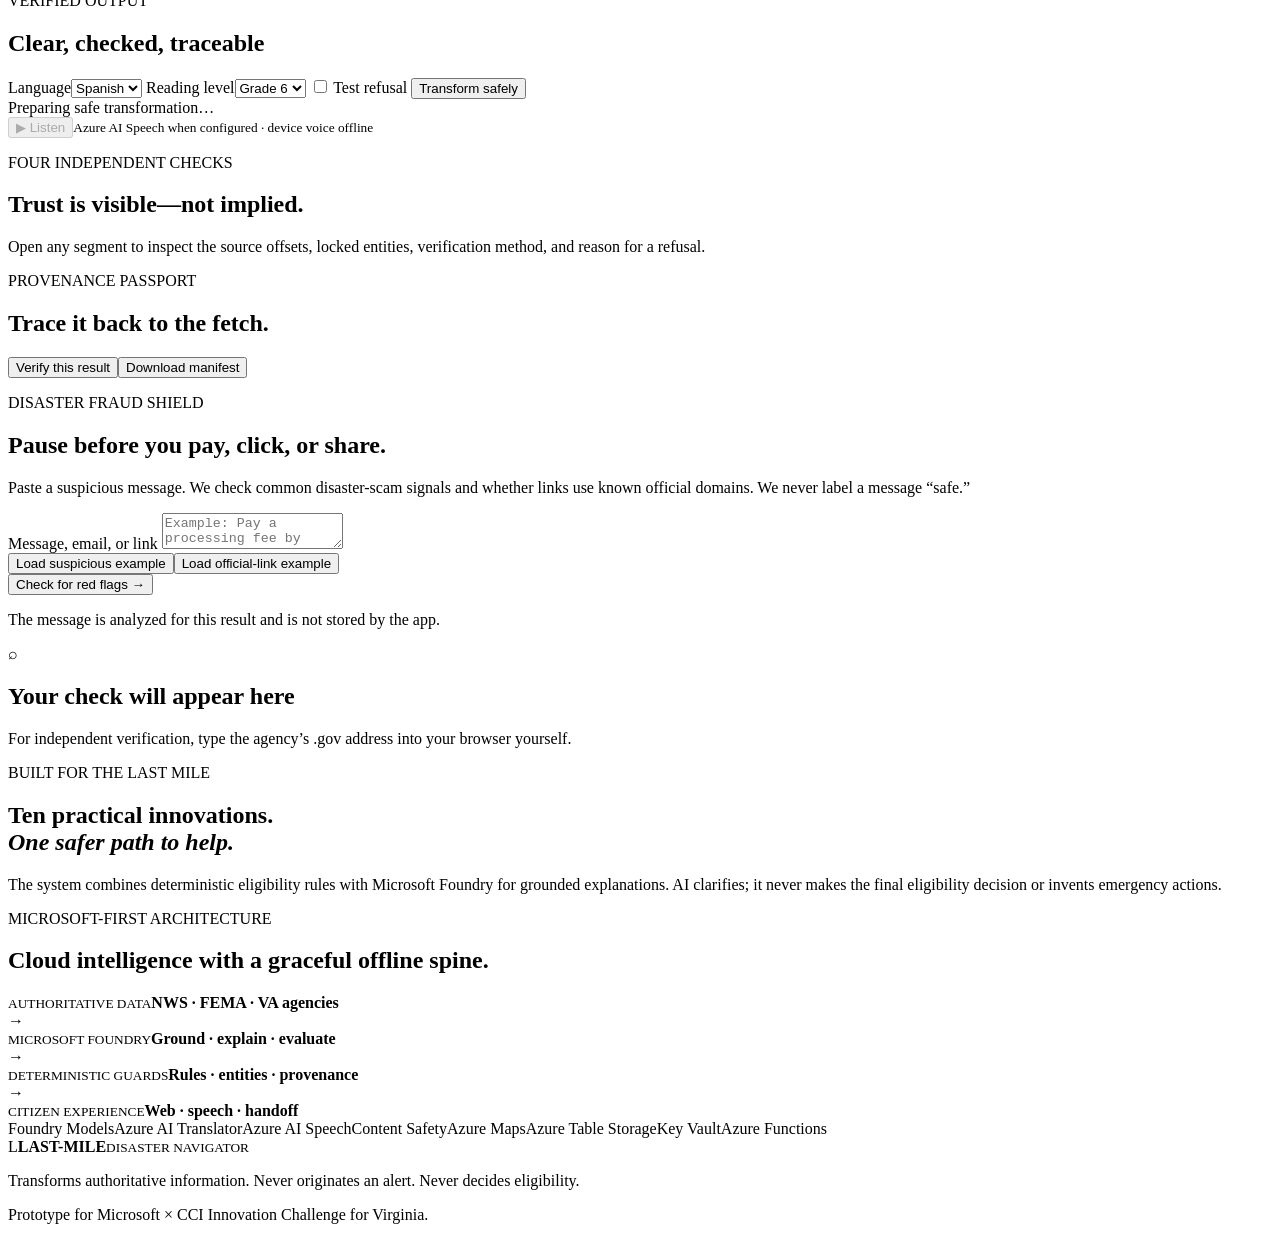
==== commit a59c5bc2: "docs: map authoritative sources and claim boundaries" ====
--- a/web/index.html
+++ b/web/index.html
@@ -239,7 +239,7 @@
             <div><small>CITIZEN EXPERIENCE</small><strong>Web · speech · handoff</strong></div>
           </div>
           <div class="azure-services">
-            <span>Foundry Models</span><span>Azure AI Translator</span><span>Azure AI Speech</span><span>Content Safety</span><span>Azure Maps</span><span>Cosmos DB</span><span>Key Vault</span><span>Static Web Apps</span>
+            <span>Foundry Models</span><span>Azure AI Translator</span><span>Azure AI Speech</span><span>Content Safety</span><span>Azure Maps</span><span>Azure Table Storage</span><span>Key Vault</span><span>Azure Functions</span>
           </div>
         </section>
       </section>
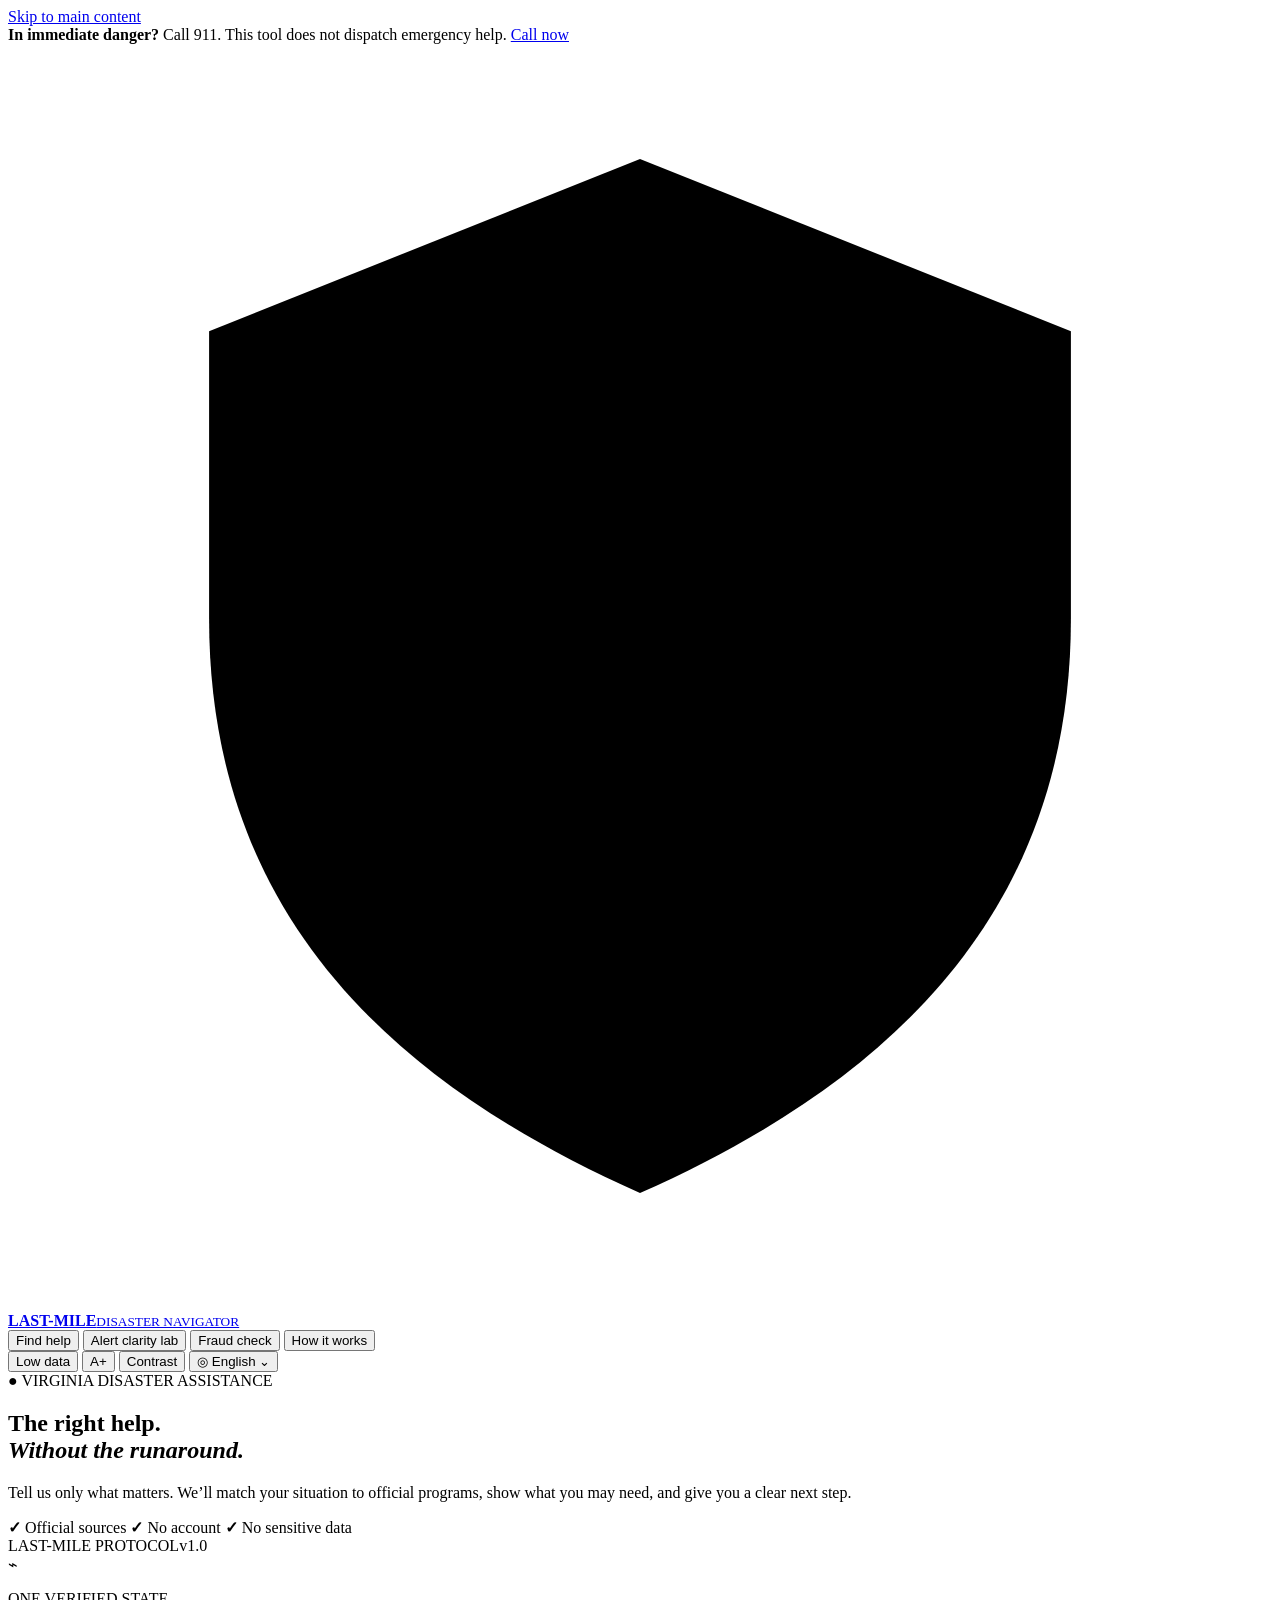
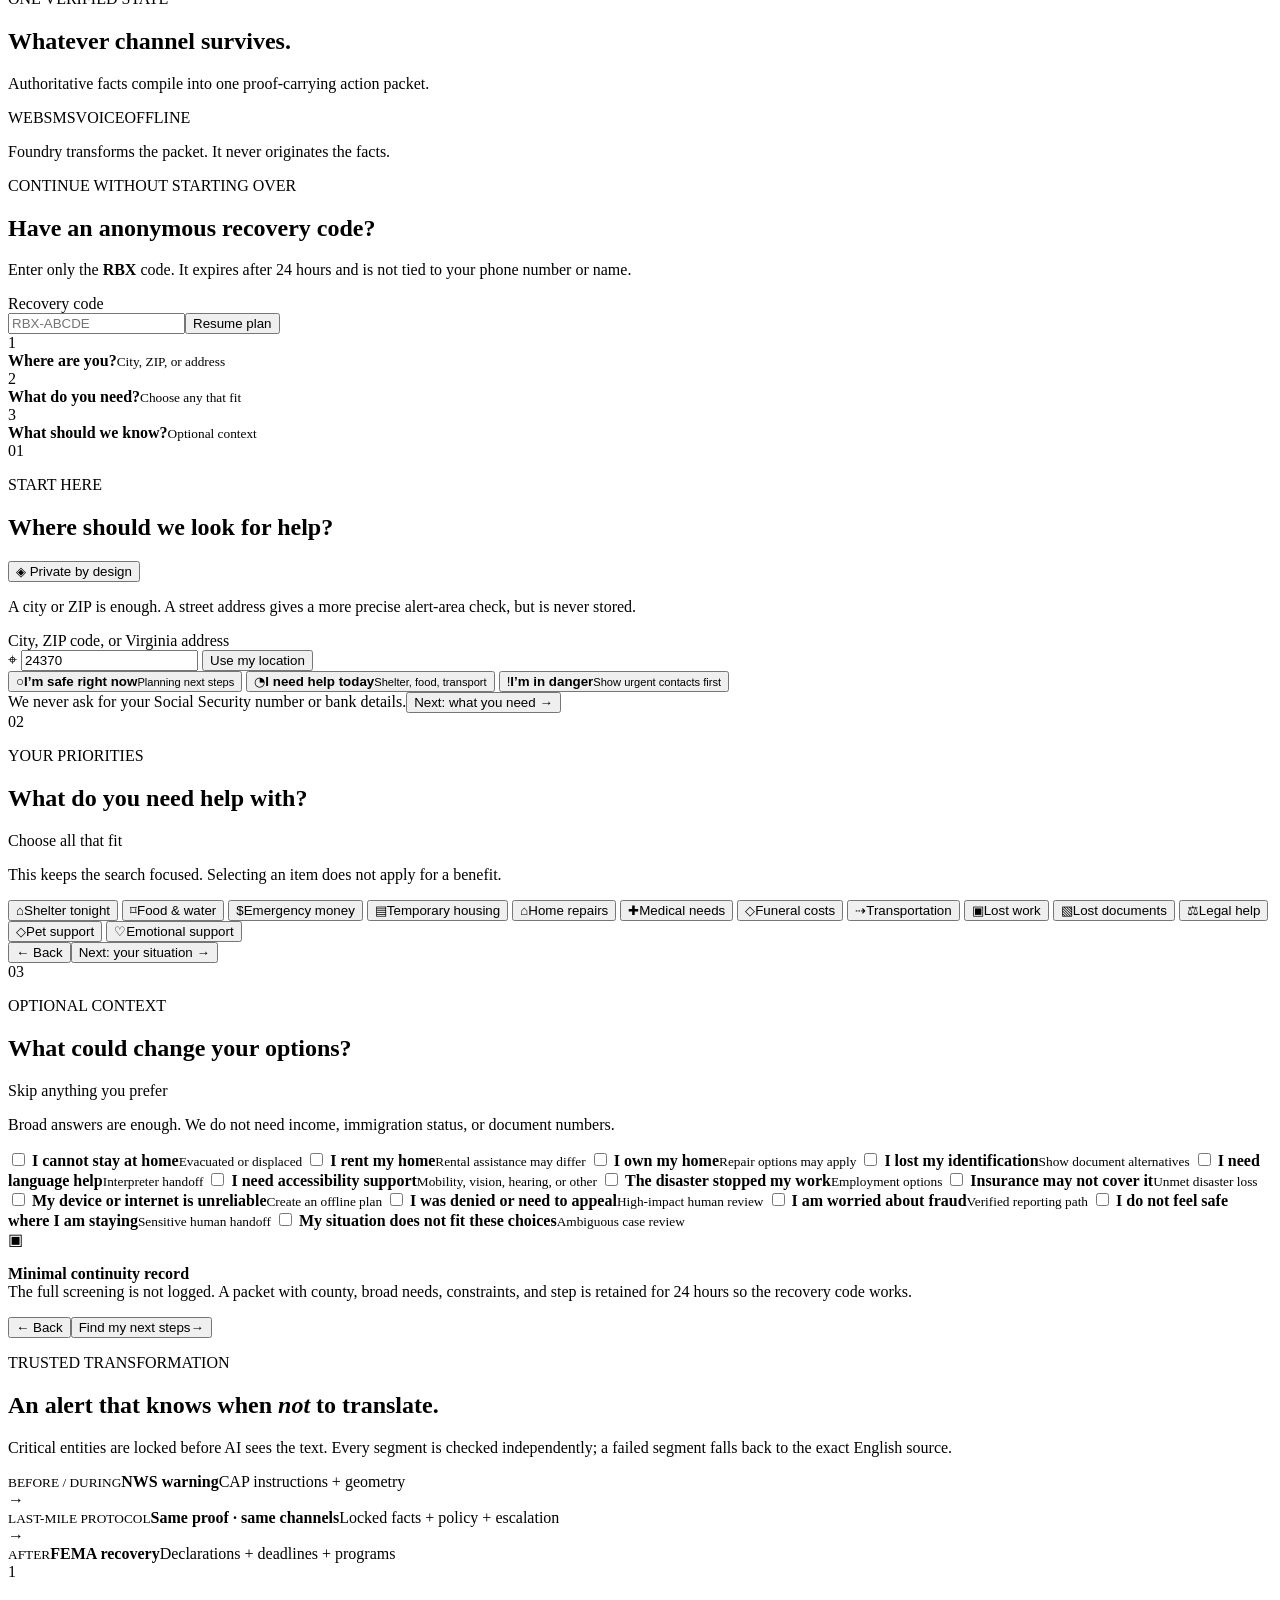
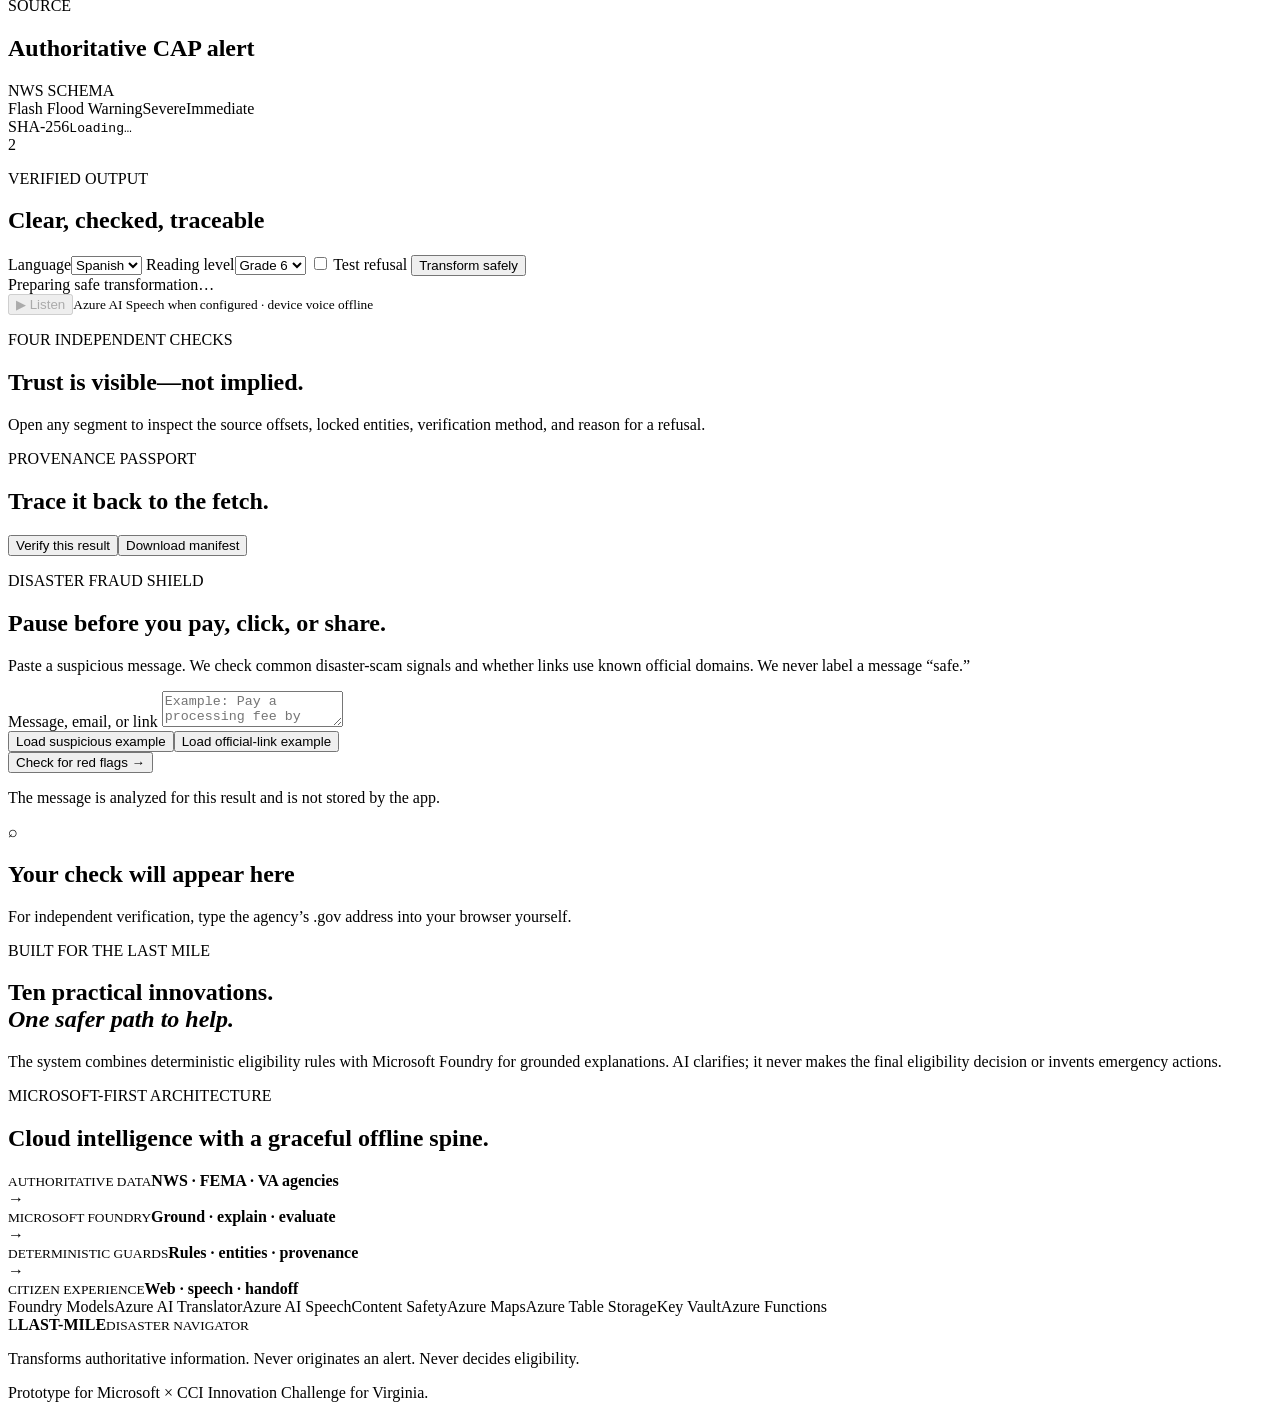
==== commit cc2b0668: "feat: close citizen journey and escalation gaps" ====
--- a/web/index.html
+++ b/web/index.html
@@ -35,7 +35,8 @@
       <div class="header-actions">
         <button class="icon-button low-data-button" id="low-data" aria-pressed="false">Low data</button>
         <button class="icon-button" id="text-size" aria-label="Increase text size">A<span>+</span></button>
-        <button class="language-button" id="language-button" aria-haspopup="listbox">
+        <button class="icon-button" id="high-contrast" aria-pressed="false" aria-label="Toggle high contrast">Contrast</button>
+        <button class="language-button" id="language-button" aria-haspopup="dialog">
           <span aria-hidden="true">◎</span> English <span aria-hidden="true">⌄</span>
         </button>
       </div>
@@ -66,6 +67,23 @@
           </aside>
         </div>
 
+        <section class="resume-shell" aria-labelledby="resume-title">
+          <div>
+            <p class="overline">CONTINUE WITHOUT STARTING OVER</p>
+            <h2 id="resume-title">Have an anonymous recovery code?</h2>
+            <p>Enter only the <strong>RBX</strong> code. It expires after 24 hours and is not tied to your phone number or name.</p>
+          </div>
+          <form id="resume-form" class="resume-form">
+            <label for="resume-code">Recovery code</label>
+            <div><input id="resume-code" inputmode="text" autocomplete="off" placeholder="RBX-ABCDE" maxlength="16" pattern="RBX-[A-Za-z0-9]{5,12}" /><button type="submit">Resume plan</button></div>
+          </form>
+          <div id="saved-plan-card" class="saved-plan-card" hidden>
+            <strong>Signed plan saved on this device</strong>
+            <span>Available without a connection. Remove it before leaving a shared device.</span>
+            <div><button type="button" id="open-saved-plan">Open saved plan</button><button type="button" id="remove-saved-plan">Remove</button></div>
+          </div>
+        </section>
+
         <section class="navigator-shell" aria-labelledby="navigator-title">
           <div class="step-rail" aria-label="Navigator progress">
             <div class="step active" data-step-indicator="1"><span>1</span><div><strong>Where are you?</strong><small>City, ZIP, or address</small></div></div>
@@ -112,6 +130,7 @@
                 <button type="button" class="need-chip" data-need="housing"><span>▤</span>Temporary housing</button>
                 <button type="button" class="need-chip" data-need="home_repair"><span>⌂</span>Home repairs</button>
                 <button type="button" class="need-chip" data-need="medical"><span>✚</span>Medical needs</button>
+                <button type="button" class="need-chip" data-need="funeral"><span>◇</span>Funeral costs</button>
                 <button type="button" class="need-chip" data-need="transportation"><span>⇢</span>Transportation</button>
                 <button type="button" class="need-chip" data-need="job"><span>▣</span>Lost work</button>
                 <button type="button" class="need-chip" data-need="documents"><span>▧</span>Lost documents</button>
@@ -136,6 +155,10 @@
                 <label><input type="checkbox" value="lost_work" /> <span><strong>The disaster stopped my work</strong><small>Employment options</small></span></label>
                 <label><input type="checkbox" value="underinsured" /> <span><strong>Insurance may not cover it</strong><small>Unmet disaster loss</small></span></label>
                 <label><input type="checkbox" value="no_device" /> <span><strong>My device or internet is unreliable</strong><small>Create an offline plan</small></span></label>
+                <label><input type="checkbox" value="appeal_or_denied" /> <span><strong>I was denied or need to appeal</strong><small>High-impact human review</small></span></label>
+                <label><input type="checkbox" value="fraud_concern" /> <span><strong>I am worried about fraud</strong><small>Verified reporting path</small></span></label>
+                <label><input type="checkbox" value="unsafe_shelter" /> <span><strong>I do not feel safe where I am staying</strong><small>Sensitive human handoff</small></span></label>
+                <label><input type="checkbox" value="complex_case" /> <span><strong>My situation does not fit these choices</strong><small>Ambiguous case review</small></span></label>
               </div>
               <div class="consent-line"><span aria-hidden="true">▣</span><p><strong>Minimal continuity record</strong><br />The full screening is not logged. A packet with county, broad needs, constraints, and step is retained for 24 hours so the recovery code works.</p></div>
               <div class="form-footer"><button class="text-button" type="button" data-back="2">← Back</button><button class="primary-button accent" type="submit"><span>Find my next steps</span><b>→</b></button></div>
@@ -146,7 +169,7 @@
         <section id="results" class="results-section" hidden aria-live="polite">
           <div class="results-header">
             <div><p class="overline">YOUR ACTION PLAN</p><h2>Here’s what to do next</h2><p id="results-summary"></p></div>
-            <div class="results-actions"><button id="print-plan" class="outline-button">▣ Print / save</button><button id="copy-handoff" class="outline-button">□ Copy handoff</button></div>
+            <div class="results-actions"><button id="print-plan" class="outline-button">▣ Print / save</button><button id="save-offline-plan" class="outline-button">↓ Save offline</button><button id="copy-handoff" class="outline-button">□ Copy handoff</button></div>
           </div>
           <div id="urgent-panel"></div>
           <div id="protocol-panel"></div>
@@ -251,7 +274,21 @@
       <button class="dialog-close" aria-label="Close">×</button>
       <p class="overline">DATA MINIMIZATION</p><h2>We ask for less on purpose.</h2>
       <p>Your location and broad situation are enough to screen for programs. The navigator does not request names, Social Security numbers, immigration status, bank details, or document uploads.</p>
-      <ul><li>The full screening is not logged.</li><li>A minimal packet is retained for 24 hours only so the anonymous recovery code can resume it.</li><li>Your printable plan stays on your device.</li><li>Official agencies may ask for more only when you choose to apply.</li></ul>
+      <ul><li>The full screening is not logged.</li><li>A minimal packet is retained for 24 hours only so the anonymous recovery code can resume it.</li><li>Offline device storage is opt-in and can be removed from the results screen.</li><li>Do not save a plan on a shared device.</li><li>Official agencies may ask for more only when you choose to apply.</li></ul>
+    </dialog>
+
+    <dialog id="language-modal">
+      <button class="dialog-close" aria-label="Close">×</button>
+      <p class="overline">VERIFIED LANGUAGE ACCESS</p><h2>Choose a language</h2>
+      <p>The evidence experience translates source-backed guidance with Azure Translator, checks it against the English source, and withholds any segment that cannot be verified. Interface labels may remain in English until native-speaker review is complete.</p>
+      <div class="language-options">
+        <button type="button" data-assist-lang="en">English</button>
+        <button type="button" data-assist-lang="es">Español</button>
+        <button type="button" data-assist-lang="ar" lang="ar" dir="rtl">العربية</button>
+        <button type="button" data-assist-lang="prs" lang="fa" dir="rtl">دری</button>
+        <button type="button" data-assist-lang="tl">Tagalog</button>
+      </div>
+      <p><strong>Need an interpreter?</strong> Dial 211. For telecommunications relay support, dial 711.</p>
     </dialog>
 
     <div id="toast" class="toast" role="status" aria-live="polite"></div>
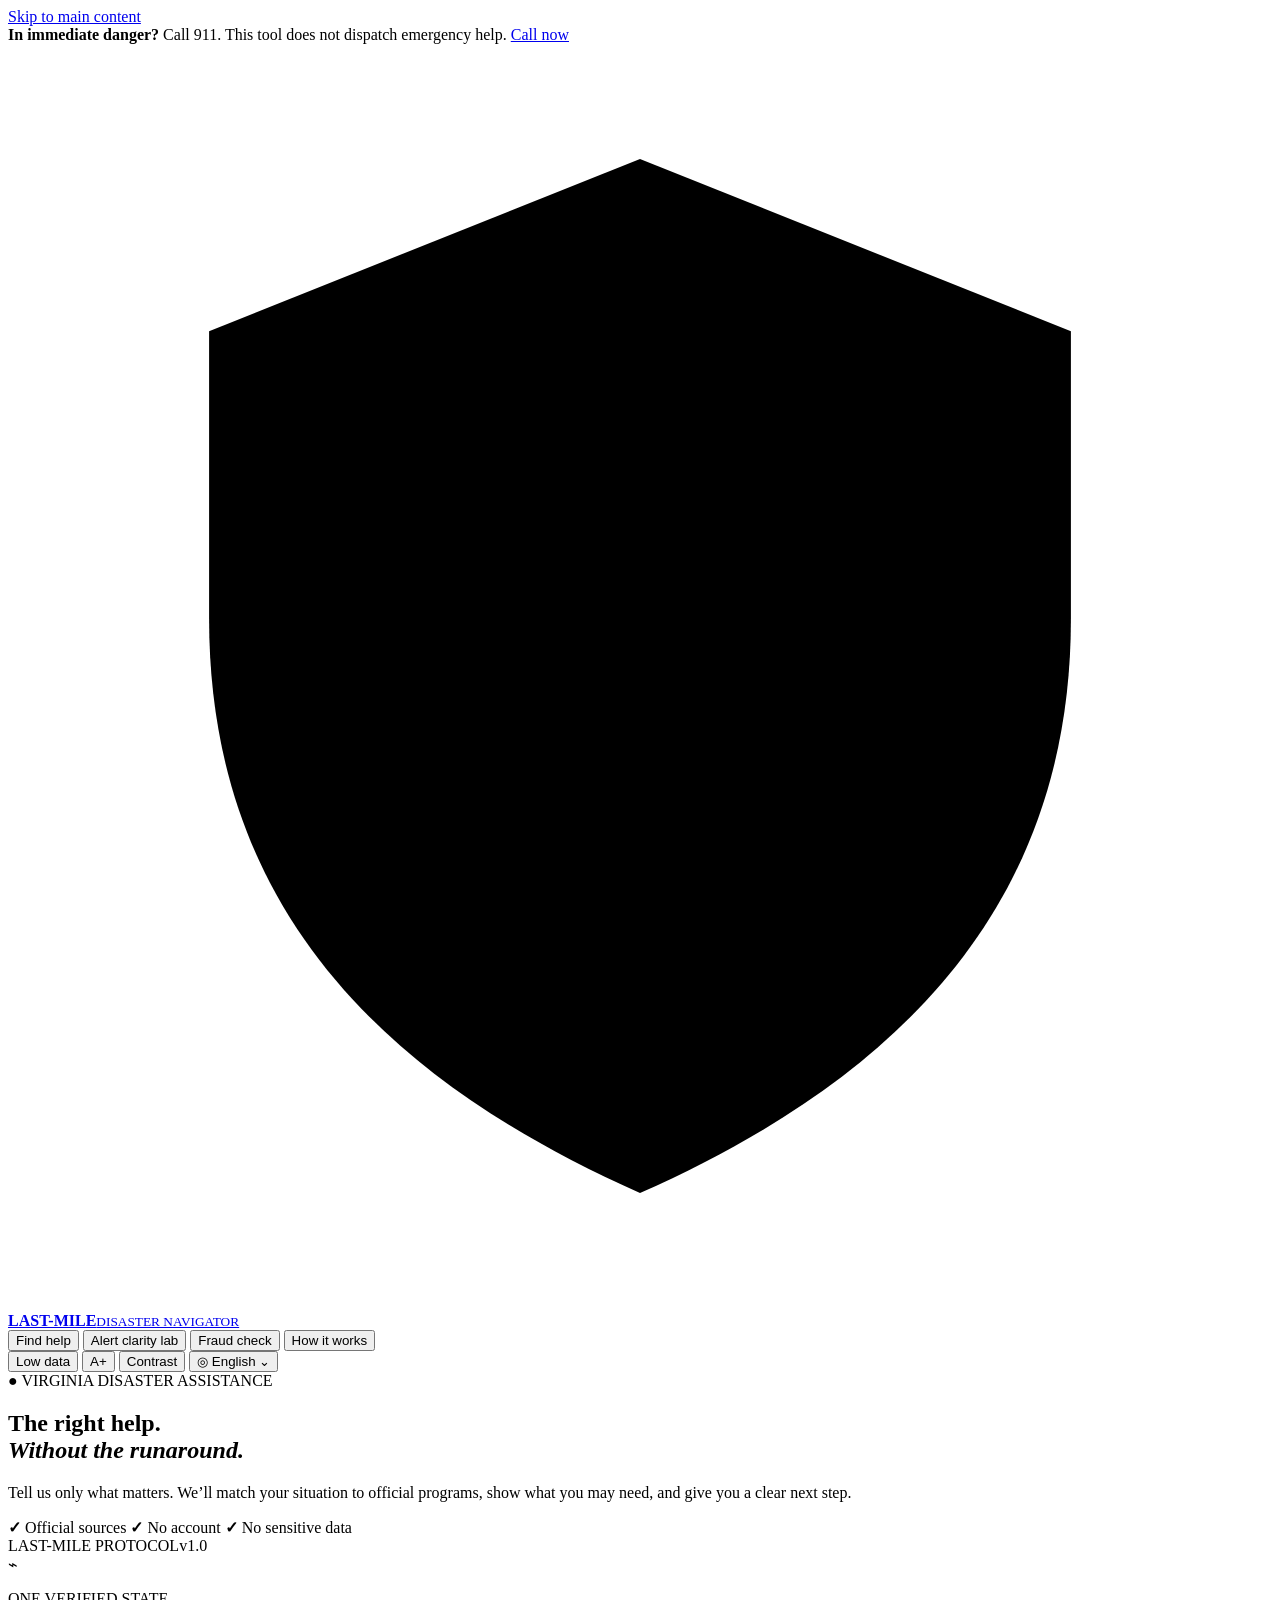
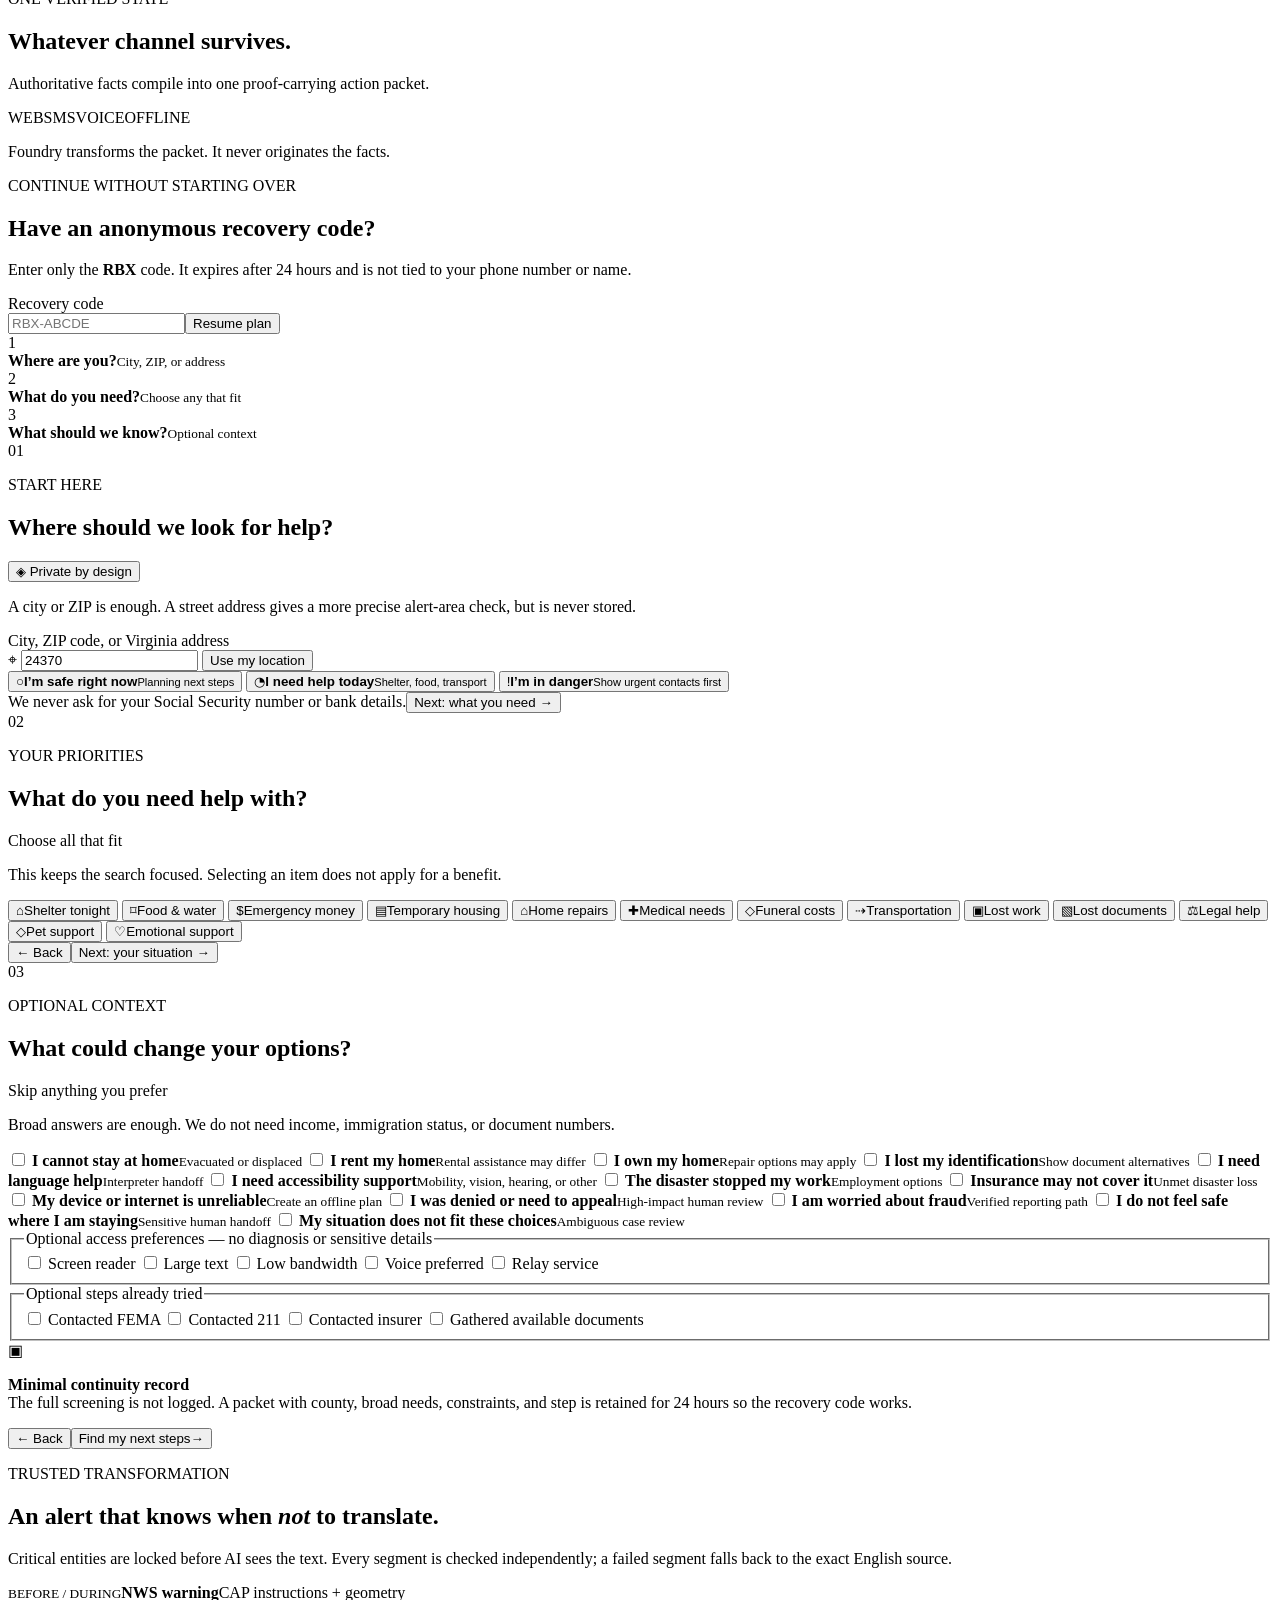
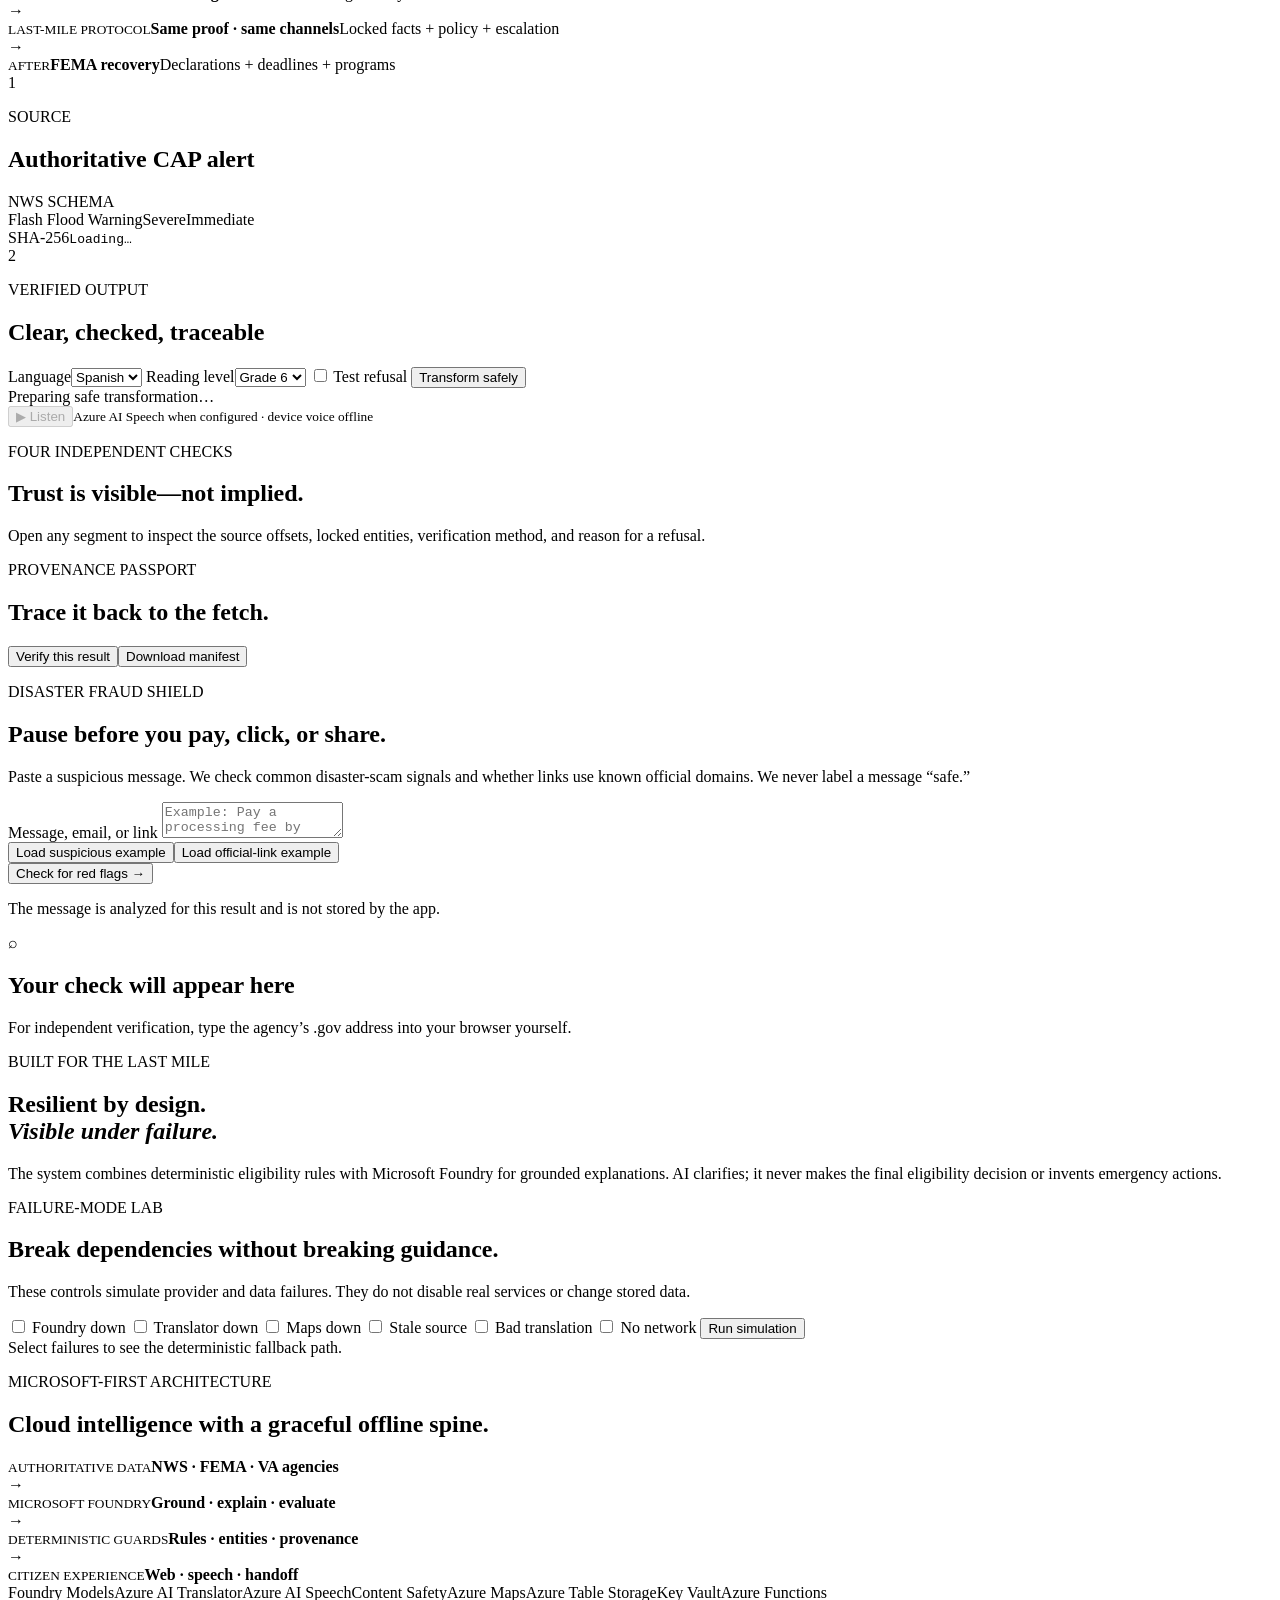
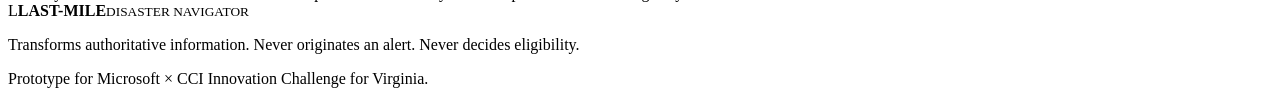
==== commit 66d25d49: "feat: add auditable disaster reliability controls" ====
--- a/web/index.html
+++ b/web/index.html
@@ -160,6 +160,21 @@
                 <label><input type="checkbox" value="unsafe_shelter" /> <span><strong>I do not feel safe where I am staying</strong><small>Sensitive human handoff</small></span></label>
                 <label><input type="checkbox" value="complex_case" /> <span><strong>My situation does not fit these choices</strong><small>Ambiguous case review</small></span></label>
               </div>
+              <fieldset class="preference-profile" id="preference-profile">
+                <legend>Optional access preferences — no diagnosis or sensitive details</legend>
+                <label><input type="checkbox" value="screen_reader" /> Screen reader</label>
+                <label><input type="checkbox" value="large_text" /> Large text</label>
+                <label><input type="checkbox" value="low_bandwidth" /> Low bandwidth</label>
+                <label><input type="checkbox" value="voice_preferred" /> Voice preferred</label>
+                <label><input type="checkbox" value="relay_service" /> Relay service</label>
+              </fieldset>
+              <fieldset class="preference-profile" id="already-tried-profile">
+                <legend>Optional steps already tried</legend>
+                <label><input type="checkbox" value="contacted_fema" /> Contacted FEMA</label>
+                <label><input type="checkbox" value="contacted_211" /> Contacted 211</label>
+                <label><input type="checkbox" value="contacted_insurer" /> Contacted insurer</label>
+                <label><input type="checkbox" value="gathered_documents" /> Gathered available documents</label>
+              </fieldset>
               <div class="consent-line"><span aria-hidden="true">▣</span><p><strong>Minimal continuity record</strong><br />The full screening is not logged. A packet with county, broad needs, constraints, and step is retained for 24 hours so the recovery code works.</p></div>
               <div class="form-footer"><button class="text-button" type="button" data-back="2">← Back</button><button class="primary-button accent" type="submit"><span>Find my next steps</span><b>→</b></button></div>
             </div>
@@ -169,7 +184,7 @@
         <section id="results" class="results-section" hidden aria-live="polite">
           <div class="results-header">
             <div><p class="overline">YOUR ACTION PLAN</p><h2>Here’s what to do next</h2><p id="results-summary"></p></div>
-            <div class="results-actions"><button id="print-plan" class="outline-button">▣ Print / save</button><button id="save-offline-plan" class="outline-button">↓ Save offline</button><button id="copy-handoff" class="outline-button">□ Copy handoff</button></div>
+            <div class="results-actions"><button id="print-plan" class="outline-button">▣ Print / save</button><button id="save-offline-plan" class="outline-button">↓ Save offline</button><button id="download-snapshot" class="outline-button">↓ Signed JSON</button><button id="copy-handoff" class="outline-button">□ Copy handoff</button></div>
           </div>
           <div id="urgent-panel"></div>
           <div id="protocol-panel"></div>
@@ -249,10 +264,23 @@
       <section class="view" id="view-about" aria-labelledby="about-title">
         <div class="page-heading">
           <p class="overline">BUILT FOR THE LAST MILE</p>
-          <h1 id="about-title">Ten practical innovations.<br /><em>One safer path to help.</em></h1>
+          <h1 id="about-title">Resilient by design.<br /><em>Visible under failure.</em></h1>
           <p>The system combines deterministic eligibility rules with Microsoft Foundry for grounded explanations. AI clarifies; it never makes the final eligibility decision or invents emergency actions.</p>
         </div>
         <div class="innovation-grid" id="innovation-grid"></div>
+        <section class="chaos-dashboard" aria-labelledby="chaos-title">
+          <div><p class="overline">FAILURE-MODE LAB</p><h2 id="chaos-title">Break dependencies without breaking guidance.</h2><p>These controls simulate provider and data failures. They do not disable real services or change stored data.</p></div>
+          <div class="chaos-controls" id="chaos-controls">
+            <label><input type="checkbox" value="foundry_down" /> Foundry down</label>
+            <label><input type="checkbox" value="translator_down" /> Translator down</label>
+            <label><input type="checkbox" value="maps_down" /> Maps down</label>
+            <label><input type="checkbox" value="stale_source" /> Stale source</label>
+            <label><input type="checkbox" value="bad_translation" /> Bad translation</label>
+            <label><input type="checkbox" value="no_network" /> No network</label>
+            <button type="button" id="run-chaos" class="primary-button">Run simulation</button>
+          </div>
+          <div id="chaos-results" class="chaos-results">Select failures to see the deterministic fallback path.</div>
+        </section>
         <section class="architecture-section">
           <div><p class="overline">MICROSOFT-FIRST ARCHITECTURE</p><h2>Cloud intelligence with a graceful offline spine.</h2></div>
           <div class="architecture-flow" aria-label="System architecture">
